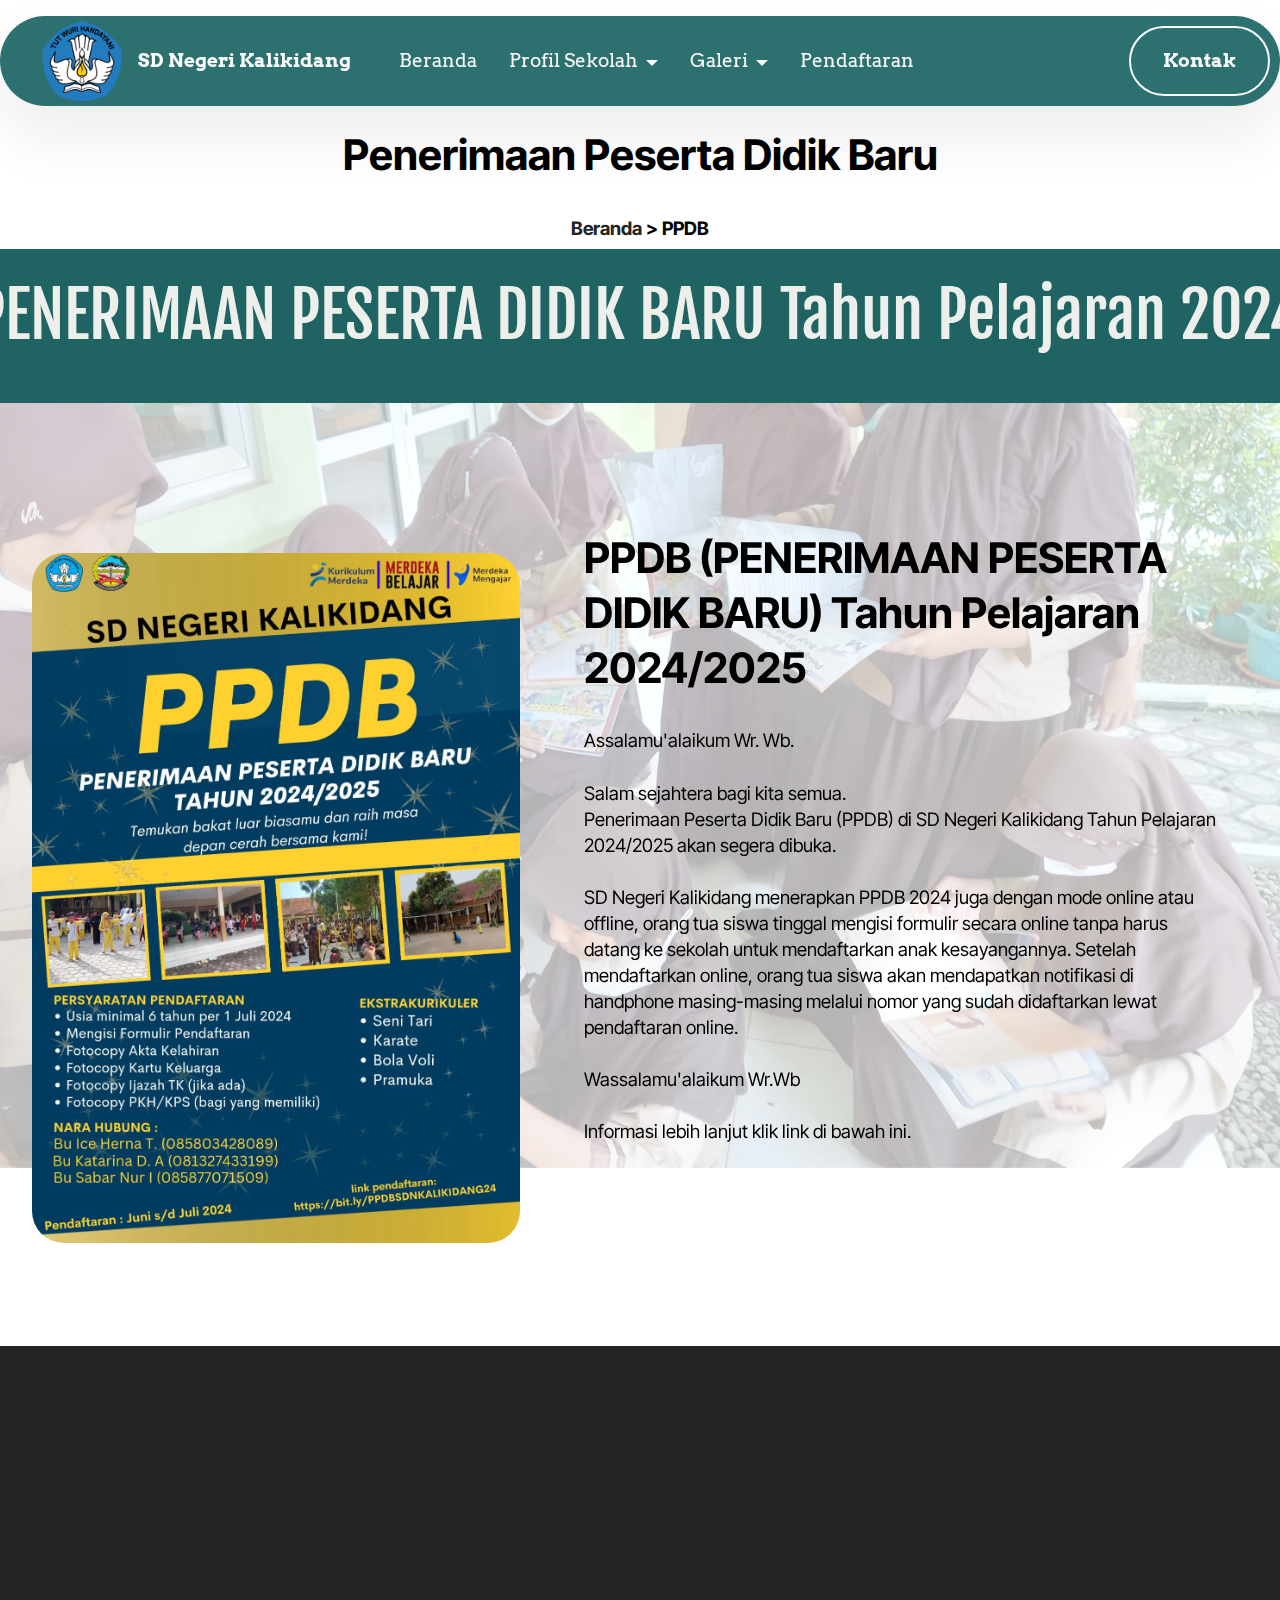
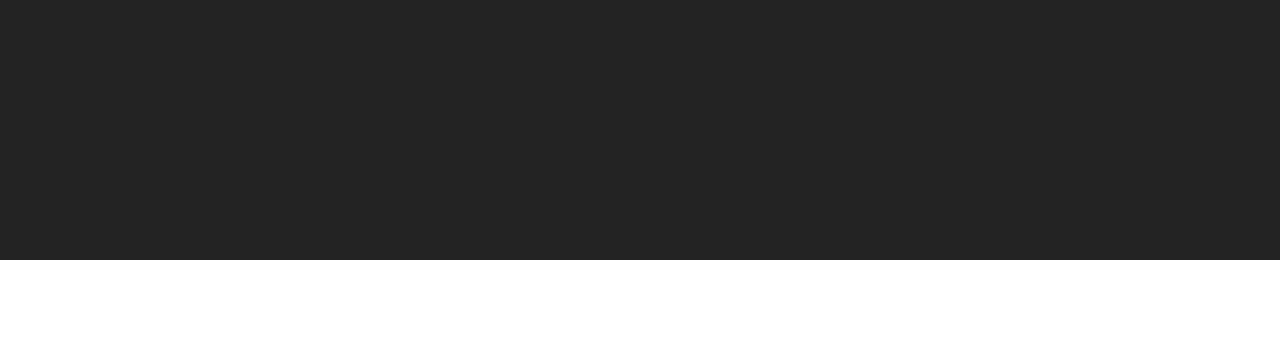
==== page10.html @ 3903fdb3 "create github pages" ====
<!DOCTYPE html>
<html  >
<head>
  <!-- Site made with Mobirise Website Builder v5.9.18, https://mobirise.com -->
  <meta charset="UTF-8">
  <meta http-equiv="X-UA-Compatible" content="IE=edge">
  <meta name="generator" content="Mobirise v5.9.18, mobirise.com">
  <meta name="viewport" content="width=device-width, initial-scale=1, minimum-scale=1">
  <link rel="shortcut icon" href="assets/images/logo-of-ministry-of-education-and-culture-of-republic-of-indonesia.svg-1.png" type="image/x-icon">
  <meta name="description" content="">
  
  
  <title>Pendaftaran</title>
  <link rel="stylesheet" href="assets/web/assets/mobirise-icons2/mobirise2.css">
  <link rel="stylesheet" href="assets/bootstrap/css/bootstrap.min.css">
  <link rel="stylesheet" href="assets/bootstrap/css/bootstrap-grid.min.css">
  <link rel="stylesheet" href="assets/bootstrap/css/bootstrap-reboot.min.css">
  <link rel="stylesheet" href="assets/parallax/jarallax.css">
  <link rel="stylesheet" href="assets/animatecss/animate.css">
  <link rel="stylesheet" href="assets/dropdown/css/style.css">
  <link rel="stylesheet" href="assets/socicon/css/styles.css">
  <link rel="stylesheet" href="assets/theme/css/style.css">
  <link rel="preload" href="https://fonts.googleapis.com/css?family=Fjalla+One:400&display=swap" as="style" onload="this.onload=null;this.rel='stylesheet'">
  <noscript><link rel="stylesheet" href="https://fonts.googleapis.com/css?family=Fjalla+One:400&display=swap"></noscript>
  <link rel="preload" href="https://fonts.googleapis.com/css?family=Inter+Tight:100,200,300,400,500,600,700,800,900,100i,200i,300i,400i,500i,600i,700i,800i,900i&display=swap" as="style" onload="this.onload=null;this.rel='stylesheet'">
  <noscript><link rel="stylesheet" href="https://fonts.googleapis.com/css?family=Inter+Tight:100,200,300,400,500,600,700,800,900,100i,200i,300i,400i,500i,600i,700i,800i,900i&display=swap"></noscript>
  <link rel="preload" href="https://fonts.googleapis.com/css?family=Noto+Sans+SC:100,200,300,400,500,600,700,800,900&display=swap" as="style" onload="this.onload=null;this.rel='stylesheet'">
  <noscript><link rel="stylesheet" href="https://fonts.googleapis.com/css?family=Noto+Sans+SC:100,200,300,400,500,600,700,800,900&display=swap"></noscript>
  <link rel="preload" href="https://fonts.googleapis.com/css?family=Arvo:400,400i,700,700i&display=swap" as="style" onload="this.onload=null;this.rel='stylesheet'">
  <noscript><link rel="stylesheet" href="https://fonts.googleapis.com/css?family=Arvo:400,400i,700,700i&display=swap"></noscript>
  <link rel="preload" as="style" href="assets/mobirise/css/mbr-additional.css?v=NImbN9"><link rel="stylesheet" href="assets/mobirise/css/mbr-additional.css?v=NImbN9" type="text/css">

  
  
  
</head>
<body>
  
  <section data-bs-version="5.1" class="menu menu1 cid-uaY3eDZ3R6" once="menu" id="menu01-1n">
	

	<nav class="navbar navbar-dropdown navbar-fixed-top navbar-expand-lg">
		<div class="container">
			<div class="navbar-brand">
				<span class="navbar-logo">
					<a href="https://dapo.kemdikbud.go.id/sekolah/6A1FBD028126DF16B5A0">
						<img src="assets/images/logo-of-ministry-of-education-and-culture-of-republic-of-indonesia.svg-1.png" alt="Mobirise Website Builder" style="height: 5rem;">
					</a>
				</span>
				<span class="navbar-caption-wrap"><a class="navbar-caption text-white text-primary display-4" href="index.html">SD Negeri Kalikidang</a></span>
			</div>
			<button class="navbar-toggler" type="button" data-toggle="collapse" data-bs-toggle="collapse" data-target="#navbarSupportedContent" data-bs-target="#navbarSupportedContent" aria-controls="navbarNavAltMarkup" aria-expanded="false" aria-label="Toggle navigation">
				<div class="hamburger">
					<span></span>
					<span></span>
					<span></span>
					<span></span>
				</div>
			</button>
			<div class="collapse navbar-collapse" id="navbarSupportedContent">
				<ul class="navbar-nav nav-dropdown" data-app-modern-menu="true"><li class="nav-item"><a class="nav-link link text-white text-primary display-4" href="index.html">Beranda</a></li><li class="nav-item dropdown"><a class="nav-link link dropdown-toggle text-white display-4" href="https://mobiri.se" aria-expanded="false" data-toggle="dropdown-submenu" data-bs-toggle="dropdown" data-bs-auto-close="outside">Profil Sekolah</a><div class="dropdown-menu" aria-labelledby="dropdown-971"><a class="show dropdown-item text-white display-4" href="page2.html">Sambutan&nbsp;</a><a class="show dropdown-item text-white display-4" href="page3.html">Sejarah</a><a class="show dropdown-item text-white display-4" href="page4.html">Visi &amp; Misi</a><a class="show dropdown-item text-white display-4" href="page5.html">Struktur&nbsp;</a><a class="text-white show dropdown-item text-primary display-4" href="page11.html">Tenaga Pendidik</a></div></li><li class="nav-item dropdown"><a class="nav-link link dropdown-toggle text-white show display-4" href="https://mobiri.se" data-toggle="dropdown-submenu" data-bs-toggle="dropdown" data-bs-auto-close="outside" aria-expanded="false">Galeri</a><div class="dropdown-menu show" aria-labelledby="dropdown-722" data-bs-popper="none"><a class="dropdown-item text-white text-primary display-4" href="page7.html">Kegiatan</a><a class="dropdown-item text-white text-primary display-4" href="page6.html">Prestasi</a><a class="dropdown-item text-white text-primary display-4" href="page9.html">Vidio&nbsp;</a></div></li><li class="nav-item"><a class="nav-link link text-white text-primary display-4" href="page10.html">Pendaftaran</a></li></ul>
				
				<div class="navbar-buttons mbr-section-btn"><a class="btn btn-white-outline display-4" href="https://wa.me/6285225894532">Kontak</a></div>
			</div>
		</div>
	</nav>
</section>

<section data-bs-version="5.1" class="article11 cid-ueywEL6BnB" data-bg-video="https://www.youtube.com/embed/e5Hc2B50Z7c?autoplay=1&amp;loop=1&amp;playlist=e5Hc2B50Z7c&amp;t=20&amp;mute=1&amp;playsinline=1&amp;controls=0&amp;showinfo=0&amp;autohide=1&amp;allowfullscreen=true&amp;mode=transparent" id="article11-1v">
    

    <div class="mbr-fallback-image disabled">
    </div>
    <div class="mbr-overlay" style="opacity: 0.2; background-color: rgb(255, 255, 255);">
    </div>
    <div class="container">
        <div class="row justify-content-center">
            <div class="title col-md-12 col-lg-10">
                <h3 class="mbr-section-title mbr-fonts-style align-center mt-0 mb-0 display-2">
                <strong>Penerimaan Peserta Didik Baru</strong></h3>
                <h4 class="mbr-section-subtitle align-center mbr-fonts-style mt-4 display-7"><a href="index.html" class="text-black"><strong>Beranda</strong></a> <strong>&gt; PPDB</strong></h4>
                
            </div>
        </div>
    </div>
</section>

<section data-bs-version="5.1" class="gallery10 cid-ueyvGPqrD6" id="gallery10-1u">
  


  <div class="container-fluid">

      <div class="loop-container">
        <div class="item display-1" data-linewords="PENERIMAAN PESERTA DIDIK BARU Tahun Pelajaran 2024/2025" data-direction="-1" data-speed="0.04">☁️ Best offers ☁️ Free delivery ☁️ Perfect design ☁️ Comfort ☁️ Support 24/7 ☁️ Vibes</div>
        <div class="item display-1" data-linewords="PENERIMAAN PESERTA DIDIK BARU Tahun Pelajaran 2024/2025" data-direction="-1" data-speed="0.04">☁️ Best offers ☁️ Free delivery ☁️ Perfect design ☁️ Comfort ☁️ Support 24/7 ☁️ Vibes</div>
      </div>
    
  </div>
</section>

<section data-bs-version="5.1" class="start article2 cid-ueaZLvMHSG mbr-parallax-background" id="article02-1q">
	

	
	<div class="mbr-overlay" style="opacity: 0.7; background-color: rgb(255, 255, 255);"></div>

	<div class="container">
		<div class="row justify-content-center">
			<div class="col-12 col-md-12 col-lg-5 image-wrapper">
				<img class="w-100" src="assets/images/ppdb-sd-asli-1131x1600.jpg" alt="Mobirise Website Builder">
			</div>
			<div class="col-12 col-md-12 col-lg">
				<div class="text-wrapper align-left">
					<h1 class="mbr-section-title mbr-fonts-style mb-4 display-2"><strong>PPDB (PENERIMAAN PESERTA DIDIK BARU) Tahun Pelajaran 2024/2025</strong><strong><br></strong></h1>
					<p class="mbr-text align-left mbr-fonts-style mb-4 display-7">Assalamu'alaikum Wr. Wb.
<br>
<br>Salam sejahtera bagi kita semua.
<br>Penerimaan Peserta Didik Baru (PPDB) di SD Negeri Kalikidang  Tahun Pelajaran 2024/2025 akan segera dibuka.
<br><br>SD Negeri Kalikidang menerapkan PPDB 2024 juga dengan mode online atau offline, orang tua siswa tinggal mengisi formulir secara online tanpa harus datang ke sekolah untuk mendaftarkan anak kesayangannya. Setelah mendaftarkan online, orang tua siswa akan mendapatkan notifikasi di handphone masing-masing melalui nomor yang sudah didaftarkan lewat pendaftaran online.
<br><br>Wassalamu'alaikum Wr.Wb<br><br>Informasi lebih lanjut klik link di bawah ini.</p>
					<div class="mbr-section-btn align-left mt-3"><a class="btn btn-primary display-7" href="https://bit.ly/PPDBSDNKALIKIDANG24">DAFTAR SEKARANG</a></div>
				</div>
			</div>
		</div>
	</div>
</section>

<section data-bs-version="5.1" class="footer6 cid-ucQ3Wemgbw" once="footers" id="footer6-1o">

    

    

    <div class="container">
        <div class="row content mbr-white">
            <div class="col-12 col-md-3 mbr-fonts-style display-7">
                <h5 class="mbr-section-subtitle mbr-fonts-style mb-2 display-7">
                    <strong>Alamat</strong></h5>
                <p class="mbr-text mbr-fonts-style display-7">G7M9+3W4, Dusun III Kalikidang, Kalikidang, Kec. Sokaraja, Kabupaten Banyumas, Jawa Tengah 53181</p> <br>
                <h5 class="mbr-section-subtitle mbr-fonts-style mb-2 mt-4 display-7"><strong><br></strong><strong>Kontak</strong><strong><br></strong></h5>
                <p class="mbr-text mbr-fonts-style mb-4 display-7">
                    <a href="mailto:sdkalikidang@yahoo.com" class="text-white">Email : sdkalikidang@yahoo.com</a> <br><a href="https://wa.me/6285225894532" class="text-white text-primary">WhatsApp : 085225894532</a><br><a href="sms:+6285803428089" class="text-white text-primary">Telepon :&nbsp;085803428089</a></p>
            </div>
            <div class="col-12 col-md-3 mbr-fonts-style display-4">
                <h5 class="mbr-section-subtitle mbr-fonts-style mb-2 display-4"><strong><b>Formulir</b> <b>PPDB</b></strong></h5>
                <ul class="list mbr-fonts-style mb-4 display-4">
                    <li class="mbr-text item-wrap"><a href="https://bit.ly/PPDBSDNKALIKIDANG24" class="text-white text-primary">https://bit.ly/PPDBSDNKALIKIDANG24</a></li><a href="https://bit.ly/PPDBSDNKALIKIDANG24" class="text-primary">
                    </a><li class="mbr-text item-wrap"><br></li>
                </ul>
                <h5 class="mbr-section-subtitle mbr-fonts-style mb-2 mt-5 display-7"><strong><br></strong><strong><br></strong><strong>Jam Kerja</strong></h5>
                <p class="mbr-text mbr-fonts-style mb-4 display-7">Senin - Kamis : Pukul 07.00 - 16.00 WIB<br>Jumat : Pukul 07.30 - 11.30 WIB
<br>Sabtu &amp; Minggu : Libur
<br>
<br></p>
            </div>
            <div class="col-12 col-md-6">
                <div class="google-map"><iframe frameborder="0" style="border:0" src="https://www.google.com/maps/embed?pb=!1m18!1m12!1m3!1d3955.9808632464783!2d109.26725147404426!3d-7.467364373610607!2m3!1f0!2f0!3f0!3m2!1i1024!2i768!4f13.1!3m3!1m2!1s0x2e655c655e08b061%3A0x5766ecb126cdbddf!2sSD%20Negeri%20Kalikidang!5e0!3m2!1sid!2sid!4v1715762531973!5m2!1sid!2sid" allowfullscreen=""></iframe></div>
            </div>
            <div class="col-md-6">
                
            </div>
        </div>
        <div class="footer-lower">
            <div class="media-container-row">
                <div class="col-sm-12">
                    <hr>
                </div>
            </div>
            <div class="col-sm-12 copyright pl-0">
                <p class="mbr-text mbr-fonts-style mbr-white display-7">
                    © Copyright 2024 - SD Negeri Kalikidang</p>
            </div>
        </div>
    </div>
</section><section class="display-7" style="padding: 0;align-items: center;justify-content: center;flex-wrap: wrap;    align-content: center;display: flex;position: relative;height: 4rem;"><a href="https://mobiri.se/3098261" style="flex: 1 1;height: 4rem;position: absolute;width: 100%;z-index: 1;"><img alt="" style="height: 4rem;" src="[data-uri]"></a><p style="margin: 0;text-align: center;" class="display-7">&#8204;</p><a style="z-index:1" href="https://mobirise.com/builder/ai-website-maker.html">AI Website Maker</a></section><script src="assets/bootstrap/js/bootstrap.bundle.min.js"></script>  <script src="assets/parallax/jarallax.js"></script>  <script src="assets/smoothscroll/smooth-scroll.js"></script>  <script src="assets/ytplayer/index.js"></script>  <script src="assets/dropdown/js/navbar-dropdown.js"></script>  <script src="assets/vimeoplayer/player.js"></script>  <script src="assets/theme/js/script.js"></script>  
  
  
 <div id="scrollToTop" class="scrollToTop mbr-arrow-up"><a style="text-align: center;"><i class="mbr-arrow-up-icon mbr-arrow-up-icon-cm cm-icon cm-icon-smallarrow-up"></i></a></div>
    <input name="animation" type="hidden">
  </body>
</html>
---- assets/web/assets/mobirise-icons2/mobirise2.css ----
@font-face {
  font-family: 'Moririse2';
  font-display: swap;
  src:  url('mobirise2.eot?f2bix4');
  src:  url('mobirise2.eot?f2bix4#iefix') format('embedded-opentype'),
    url('mobirise2.ttf?f2bix4') format('truetype'),
    url('mobirise2.woff?f2bix4') format('woff'),
    url('mobirise2.svg?f2bix4#mobirise2') format('svg');
  font-weight: normal;
  font-style: normal;
}

[class^="mobi-"], [class*=" mobi-"] {
  /* use !important to prevent issues with browser extensions that change fonts */
  font-family: 'Moririse2' !important;
  speak: none;
  font-style: normal;
  font-weight: normal;
  font-variant: normal;
  text-transform: none;
  line-height: 1;

  /* Better Font Rendering =========== */
  -webkit-font-smoothing: antialiased;
  -moz-osx-font-smoothing: grayscale;
}

.mobi-mbri-add-submenu:before {
  content: "\e900";
}
.mobi-mbri-alert:before {
  content: "\e901";
}
.mobi-mbri-align-center:before {
  content: "\e902";
}
.mobi-mbri-align-justify:before {
  content: "\e903";
}
.mobi-mbri-align-left:before {
  content: "\e904";
}
.mobi-mbri-align-right:before {
  content: "\e905";
}
.mobi-mbri-android:before {
  content: "\e906";
}
.mobi-mbri-apple:before {
  content: "\e907";
}
.mobi-mbri-arrow-down:before {
  content: "\e908";
}
.mobi-mbri-arrow-next:before {
  content: "\e909";
}
.mobi-mbri-arrow-prev:before {
  content: "\e90a";
}
.mobi-mbri-arrow-up:before {
  content: "\e90b";
}
.mobi-mbri-bold:before {
  content: "\e90c";
}
.mobi-mbri-bookmark:before {
  content: "\e90d";
}
.mobi-mbri-bootstrap:before {
  content: "\e90e";
}
.mobi-mbri-briefcase:before {
  content: "\e90f";
}
.mobi-mbri-browse:before {
  content: "\e910";
}
.mobi-mbri-bulleted-list:before {
  content: "\e911";
}
.mobi-mbri-calendar:before {
  content: "\e912";
}
.mobi-mbri-camera:before {
  content: "\e913";
}
.mobi-mbri-cart-add:before {
  content: "\e914";
}
.mobi-mbri-cart-full:before {
  content: "\e915";
}
.mobi-mbri-cash:before {
  content: "\e916";
}
.mobi-mbri-change-style:before {
  content: "\e917";
}
.mobi-mbri-chat:before {
  content: "\e918";
}
.mobi-mbri-clock:before {
  content: "\e919";
}
.mobi-mbri-close:before {
  content: "\e91a";
}
.mobi-mbri-cloud:before {
  content: "\e91b";
}
.mobi-mbri-code:before {
  content: "\e91c";
}
.mobi-mbri-contact-form:before {
  content: "\e91d";
}
.mobi-mbri-credit-card:before {
  content: "\e91e";
}
.mobi-mbri-cursor-click:before {
  content: "\e91f";
}
.mobi-mbri-cust-feedback:before {
  content: "\e920";
}
.mobi-mbri-database:before {
  content: "\e921";
}
.mobi-mbri-delivery:before {
  content: "\e922";
}
.mobi-mbri-desktop:before {
  content: "\e923";
}
.mobi-mbri-devices:before {
  content: "\e924";
}
.mobi-mbri-down:before {
  content: "\e925";
}
.mobi-mbri-download-2:before {
  content: "\e926";
}
.mobi-mbri-download:before {
  content: "\e927";
}
.mobi-mbri-drag-n-drop-2:before {
  content: "\e928";
}
.mobi-mbri-drag-n-drop:before {
  content: "\e929";
}
.mobi-mbri-edit-2:before {
  content: "\e92a";
}
.mobi-mbri-edit:before {
  content: "\e92b";
}
.mobi-mbri-error:before {
  content: "\e92c";
}
.mobi-mbri-extension:before {
  content: "\e92d";
}
.mobi-mbri-features:before {
  content: "\e92e";
}
.mobi-mbri-file:before {
  content: "\e92f";
}
.mobi-mbri-flag:before {
  content: "\e930";
}
.mobi-mbri-folder:before {
  content: "\e931";
}
.mobi-mbri-gift:before {
  content: "\e932";
}
.mobi-mbri-github:before {
  content: "\e933";
}
.mobi-mbri-globe-2:before {
  content: "\e934";
}
.mobi-mbri-globe:before {
  content: "\e935";
}
.mobi-mbri-growing-chart:before {
  content: "\e936";
}
.mobi-mbri-hearth:before {
  content: "\e937";
}
.mobi-mbri-help:before {
  content: "\e938";
}
.mobi-mbri-home:before {
  content: "\e939";
}
.mobi-mbri-hot-cup:before {
  content: "\e93a";
}
.mobi-mbri-idea:before {
  content: "\e93b";
}
.mobi-mbri-image-gallery:before {
  content: "\e93c";
}
.mobi-mbri-image-slider:before {
  content: "\e93d";
}
.mobi-mbri-info:before {
  content: "\e93e";
}
.mobi-mbri-italic:before {
  content: "\e93f";
}
.mobi-mbri-key:before {
  content: "\e940";
}
.mobi-mbri-laptop:before {
  content: "\e941";
}
.mobi-mbri-layers:before {
  content: "\e942";
}
.mobi-mbri-left-right:before {
  content: "\e943";
}
.mobi-mbri-left:before {
  content: "\e944";
}
.mobi-mbri-letter:before {
  content: "\e945";
}
.mobi-mbri-like:before {
  content: "\e946";
}
.mobi-mbri-link:before {
  content: "\e947";
}
.mobi-mbri-lock:before {
  content: "\e948";
}
.mobi-mbri-login:before {
  content: "\e949";
}
.mobi-mbri-logout:before {
  content: "\e94a";
}
.mobi-mbri-magic-stick:before {
  content: "\e94b";
}
.mobi-mbri-map-pin:before {
  content: "\e94c";
}
.mobi-mbri-menu:before {
  content: "\e94d";
}
.mobi-mbri-mobile-2:before {
  content: "\e94e";
}
.mobi-mbri-mobile-horizontal:before {
  content: "\e94f";
}
.mobi-mbri-mobile:before {
  content: "\e950";
}
.mobi-mbri-mobirise:before {
  content: "\e951";
}
.mobi-mbri-more-horizontal:before {
  content: "\e952";
}
.mobi-mbri-more-vertical:before {
  content: "\e953";
}
.mobi-mbri-music:before {
  content: "\e954";
}
.mobi-mbri-new-file:before {
  content: "\e955";
}
.mobi-mbri-numbered-list:before {
  content: "\e956";
}
.mobi-mbri-opened-folder:before {
  content: "\e957";
}
.mobi-mbri-pages:before {
  content: "\e958";
}
.mobi-mbri-paper-plane:before {
  content: "\e959";
}
.mobi-mbri-paperclip:before {
  content: "\e95a";
}
.mobi-mbri-phone:before {
  content: "\e95b";
}
.mobi-mbri-photo:before {
  content: "\e95c";
}
.mobi-mbri-photos:before {
  content: "\e95d";
}
.mobi-mbri-pin:before {
  content: "\e95e";
}
.mobi-mbri-play:before {
  content: "\e95f";
}
.mobi-mbri-plus:before {
  content: "\e960";
}
.mobi-mbri-preview:before {
  content: "\e961";
}
.mobi-mbri-print:before {
  content: "\e962";
}
.mobi-mbri-protect:before {
  content: "\e963";
}
.mobi-mbri-question:before {
  content: "\e964";
}
.mobi-mbri-quote-left:before {
  content: "\e965";
}
.mobi-mbri-quote-right:before {
  content: "\e966";
}
.mobi-mbri-redo:before {
  content: "\e967";
}
.mobi-mbri-refresh:before {
  content: "\e968";
}
.mobi-mbri-responsive-2:before {
  content: "\e969";
}
.mobi-mbri-responsive:before {
  content: "\e96a";
}
.mobi-mbri-right:before {
  content: "\e96b";
}
.mobi-mbri-rocket:before {
  content: "\e96c";
}
.mobi-mbri-sad-face:before {
  content: "\e96d";
}
.mobi-mbri-sale:before {
  content: "\e96e";
}
.mobi-mbri-save:before {
  content: "\e96f";
}
.mobi-mbri-search:before {
  content: "\e970";
}
.mobi-mbri-setting-2:before {
  content: "\e971";
}
.mobi-mbri-setting-3:before {
  content: "\e972";
}
.mobi-mbri-setting:before {
  content: "\e973";
}
.mobi-mbri-share:before {
  content: "\e974";
}
.mobi-mbri-shopping-bag:before {
  content: "\e975";
}
.mobi-mbri-shopping-basket:before {
  content: "\e976";
}
.mobi-mbri-shopping-cart:before {
  content: "\e977";
}
.mobi-mbri-sites:before {
  content: "\e978";
}
.mobi-mbri-smile-face:before {
  content: "\e979";
}
.mobi-mbri-speed:before {
  content: "\e97a";
}
.mobi-mbri-star:before {
  content: "\e97b";
}
.mobi-mbri-success:before {
  content: "\e97c";
}
.mobi-mbri-sun:before {
  content: "\e97d";
}
.mobi-mbri-sun2:before {
  content: "\e97e";
}
.mobi-mbri-tablet-vertical:before {
  content: "\e97f";
}
.mobi-mbri-tablet:before {
  content: "\e980";
}
.mobi-mbri-target:before {
  content: "\e981";
}
.mobi-mbri-timer:before {
  content: "\e982";
}
.mobi-mbri-to-ftp:before {
  content: "\e983";
}
.mobi-mbri-to-local-drive:before {
  content: "\e984";
}
.mobi-mbri-touch-swipe:before {
  content: "\e985";
}
.mobi-mbri-touch:before {
  content: "\e986";
}
.mobi-mbri-trash:before {
  content: "\e987";
}
.mobi-mbri-underline:before {
  content: "\e988";
}
.mobi-mbri-undo:before {
  content: "\e989";
}
.mobi-mbri-unlink:before {
  content: "\e98a";
}
.mobi-mbri-unlock:before {
  content: "\e98b";
}
.mobi-mbri-up-down:before {
  content: "\e98c";
}
.mobi-mbri-up:before {
  content: "\e98d";
}
.mobi-mbri-update:before {
  content: "\e98e";
}
.mobi-mbri-upload-2:before {
  content: "\e98f";
}
.mobi-mbri-upload:before {
  content: "\e990";
}
.mobi-mbri-user-2:before {
  content: "\e991";
}
.mobi-mbri-user:before {
  content: "\e992";
}
.mobi-mbri-users:before {
  content: "\e993";
}
.mobi-mbri-video-play:before {
  content: "\e994";
}
.mobi-mbri-video:before {
  content: "\e995";
}
.mobi-mbri-watch:before {
  content: "\e996";
}
.mobi-mbri-website-theme-2:before {
  content: "\e997";
}
.mobi-mbri-website-theme:before {
  content: "\e998";
}
.mobi-mbri-wifi:before {
  content: "\e999";
}
.mobi-mbri-windows:before {
  content: "\e99a";
}
.mobi-mbri-zoom-in:before {
  content: "\e99b";
}
.mobi-mbri-zoom-out:before {
  content: "\e99c";
}
---- assets/parallax/jarallax.css ----
.jarallax {
    position: relative;
    z-index: 0;
}
.jarallax > .jarallax-img {
    position: absolute;
    object-fit: cover;
    /* support for plugin https://github.com/bfred-it/object-fit-images */
    font-family: 'object-fit: cover;';
    top: 0;
    left: 0;
    width: 100%;
    height: 100%;
    z-index: -1;
}
---- assets/dropdown/css/style.css ----
.navbar-dropdown {
  left: 0;
  padding: 0;
  position: absolute;
  right: 0;
  top: 0;
  transition: all 0.45s ease;
  z-index: 1030;
  background: #282828; }
  .navbar-dropdown .navbar-logo {
    margin-right: 0.8rem;
    transition: margin 0.3s ease-in-out;
    vertical-align: middle; }
    .navbar-dropdown .navbar-logo img {
      height: 3.125rem;
      transition: all 0.3s ease-in-out; }
    .navbar-dropdown .navbar-logo.mbr-iconfont {
      font-size: 3.125rem;
      line-height: 3.125rem; }
  .navbar-dropdown .navbar-caption {
    font-weight: 700;
    white-space: normal;
    vertical-align: -4px;
    line-height: 3.125rem !important; }
    .navbar-dropdown .navbar-caption, .navbar-dropdown .navbar-caption:hover {
      color: inherit;
      text-decoration: none; }
  .navbar-dropdown .mbr-iconfont + .navbar-caption {
    vertical-align: -1px; }
  .navbar-dropdown.navbar-fixed-top {
    position: fixed; }
  .navbar-dropdown .navbar-brand span {
    vertical-align: -4px; }
  .navbar-dropdown.bg-color.transparent {
    background: none; }
  .navbar-dropdown.navbar-short .navbar-brand {
    padding: 0.625rem 0; }
    .navbar-dropdown.navbar-short .navbar-brand span {
      vertical-align: -1px; }
  .navbar-dropdown.navbar-short .navbar-caption {
    line-height: 2.375rem !important;
    vertical-align: -2px; }
  .navbar-dropdown.navbar-short .navbar-logo {
    margin-right: 0.5rem; }
    .navbar-dropdown.navbar-short .navbar-logo img {
      height: 2.375rem; }
    .navbar-dropdown.navbar-short .navbar-logo.mbr-iconfont {
      font-size: 2.375rem;
      line-height: 2.375rem; }
  .navbar-dropdown.navbar-short .mbr-table-cell {
    height: 3.625rem; }
  .navbar-dropdown .navbar-close {
    left: 0.6875rem;
    position: fixed;
    top: 0.75rem;
    z-index: 1000; }
  .navbar-dropdown .hamburger-icon {
    content: "";
    display: inline-block;
    vertical-align: middle;
    width: 16px;
    -webkit-box-shadow: 0 -6px 0 1px #282828,0 0 0 1px #282828,0 6px 0 1px #282828;
    -moz-box-shadow: 0 -6px 0 1px #282828,0 0 0 1px #282828,0 6px 0 1px #282828;
    box-shadow: 0 -6px 0 1px #282828,0 0 0 1px #282828,0 6px 0 1px #282828; }

.dropdown-menu .dropdown-toggle[data-toggle="dropdown-submenu"]::after {
  border-bottom: 0.35em solid transparent;
  border-left: 0.35em solid;
  border-right: 0;
  border-top: 0.35em solid transparent;
  margin-left: 0.3rem; }

.dropdown-menu .dropdown-item:focus {
  outline: 0; }

.nav-dropdown {
  font-size: 0.75rem;
  font-weight: 500;
  height: auto !important; }
  .nav-dropdown .nav-btn {
    padding-left: 1rem; }
  .nav-dropdown .link {
    margin: .667em 1.667em;
    font-weight: 500;
    padding: 0;
    transition: color .2s ease-in-out; }
    .nav-dropdown .link.dropdown-toggle {
      margin-right: 2.583em; }
      .nav-dropdown .link.dropdown-toggle::after {
        margin-left: .25rem;
        border-top: 0.35em solid;
        border-right: 0.35em solid transparent;
        border-left: 0.35em solid transparent;
        border-bottom: 0; }
      .nav-dropdown .link.dropdown-toggle[aria-expanded="true"] {
        margin: 0;
        padding: 0.667em 3.263em  0.667em 1.667em; }
  .nav-dropdown .link::after,
  .nav-dropdown .dropdown-item::after {
    color: inherit; }
  .nav-dropdown .btn {
    font-size: 0.75rem;
    font-weight: 700;
    letter-spacing: 0;
    margin-bottom: 0;
    padding-left: 1.25rem;
    padding-right: 1.25rem; }
  .nav-dropdown .dropdown-menu {
    border-radius: 0;
    border: 0;
    left: 0;
    margin: 0;
    padding-bottom: 1.25rem;
    padding-top: 1.25rem;
    position: relative; }
  .nav-dropdown .dropdown-submenu {
    margin-left: 0.125rem;
    top: 0; }
  .nav-dropdown .dropdown-item {
    font-weight: 500;
    line-height: 2;
    padding: 0.3846em 4.615em 0.3846em 1.5385em;
    position: relative;
    transition: color .2s ease-in-out, background-color .2s ease-in-out; }
    .nav-dropdown .dropdown-item::after {
      margin-top: -0.3077em;
      position: absolute;
      right: 1.1538em;
      top: 50%; }
    .nav-dropdown .dropdown-item:focus, .nav-dropdown .dropdown-item:hover {
      background: none; }

@media (max-width: 767px) {
  .nav-dropdown.navbar-toggleable-sm {
    bottom: 0;
    display: none;
    left: 0;
    overflow-x: hidden;
    position: fixed;
    top: 0;
    transform: translateX(-100%);
    -ms-transform: translateX(-100%);
    -webkit-transform: translateX(-100%);
    width: 18.75rem;
    z-index: 999; } }
.nav-dropdown.navbar-toggleable-xl {
  bottom: 0;
  display: none;
  left: 0;
  overflow-x: hidden;
  position: fixed;
  top: 0;
  transform: translateX(-100%);
  -ms-transform: translateX(-100%);
  -webkit-transform: translateX(-100%);
  width: 18.75rem;
  z-index: 999; }

.nav-dropdown-sm {
  display: block !important;
  overflow-x: hidden;
  overflow: auto;
  padding-top: 3.875rem; }
  .nav-dropdown-sm::after {
    content: "";
    display: block;
    height: 3rem;
    width: 100%; }
  .nav-dropdown-sm.collapse.in ~ .navbar-close {
    display: block !important; }
  .nav-dropdown-sm.collapsing, .nav-dropdown-sm.collapse.in {
    transform: translateX(0);
    -ms-transform: translateX(0);
    -webkit-transform: translateX(0);
    transition: all 0.25s ease-out;
    -webkit-transition: all 0.25s ease-out;
    background: #282828; }
  .nav-dropdown-sm.collapsing[aria-expanded="false"] {
    transform: translateX(-100%);
    -ms-transform: translateX(-100%);
    -webkit-transform: translateX(-100%); }
  .nav-dropdown-sm .nav-item {
    display: block;
    margin-left: 0 !important;
    padding-left: 0; }
  .nav-dropdown-sm .link,
  .nav-dropdown-sm .dropdown-item {
    border-top: 1px dotted rgba(255, 255, 255, 0.1);
    font-size: 0.8125rem;
    line-height: 1.6;
    margin: 0 !important;
    padding: 0.875rem 2.4rem 0.875rem 1.5625rem !important;
    position: relative;
    white-space: normal; }
    .nav-dropdown-sm .link:focus, .nav-dropdown-sm .link:hover,
    .nav-dropdown-sm .dropdown-item:focus,
    .nav-dropdown-sm .dropdown-item:hover {
      background: rgba(0, 0, 0, 0.2) !important;
      color: #c0a375; }
  .nav-dropdown-sm .nav-btn {
    position: relative;
    padding: 1.5625rem 1.5625rem 0 1.5625rem; }
    .nav-dropdown-sm .nav-btn::before {
      border-top: 1px dotted rgba(255, 255, 255, 0.1);
      content: "";
      left: 0;
      position: absolute;
      top: 0;
      width: 100%; }
    .nav-dropdown-sm .nav-btn + .nav-btn {
      padding-top: 0.625rem; }
      .nav-dropdown-sm .nav-btn + .nav-btn::before {
        display: none; }
  .nav-dropdown-sm .btn {
    padding: 0.625rem 0; }
  .nav-dropdown-sm .dropdown-toggle[data-toggle="dropdown-submenu"]::after {
    margin-left: .25rem;
    border-top: 0.35em solid;
    border-right: 0.35em solid transparent;
    border-left: 0.35em solid transparent;
    border-bottom: 0; }
  .nav-dropdown-sm .dropdown-toggle[data-toggle="dropdown-submenu"][aria-expanded="true"]::after {
    border-top: 0;
    border-right: 0.35em solid transparent;
    border-left: 0.35em solid transparent;
    border-bottom: 0.35em solid; }
  .nav-dropdown-sm .dropdown-menu {
    margin: 0;
    padding: 0;
    position: relative;
    top: 0;
    left: 0;
    width: 100%;
    border: 0;
    float: none;
    border-radius: 0;
    background: none; }
  .nav-dropdown-sm .dropdown-submenu {
    left: 100%;
    margin-left: 0.125rem;
    margin-top: -1.25rem;
    top: 0; }

.navbar-toggleable-sm .nav-dropdown .dropdown-menu {
  position: absolute; }

.navbar-toggleable-sm .nav-dropdown .dropdown-submenu {
  left: 100%;
  margin-left: 0.125rem;
  margin-top: -1.25rem;
  top: 0; }

.navbar-toggleable-sm.opened .nav-dropdown .dropdown-menu {
  position: relative; }

.navbar-toggleable-sm.opened .nav-dropdown .dropdown-submenu {
  left: 0;
  margin-left: 00rem;
  margin-top: 0rem;
  top: 0; }

.is-builder .nav-dropdown.collapsing {
  transition: none !important; }
---- assets/socicon/css/styles.css ----
@charset "UTF-8";

@font-face {
  font-family: 'Socicon';
  src:  url('../fonts/socicon.eot');
  src:  url('../fonts/socicon.eot?#iefix') format('embedded-opentype'),
    url('../fonts/socicon.woff2') format('woff2'),
    url('../fonts/socicon.ttf') format('truetype'),
    url('../fonts/socicon.woff') format('woff'),
    url('../fonts/socicon.svg#socicon') format('svg');
  font-weight: normal;
  font-style: normal;
  font-display: swap;
}

[data-icon]:before {
  font-family: "socicon" !important;
  content: attr(data-icon);
  font-style: normal !important;
  font-weight: normal !important;
  font-variant: normal !important;
  text-transform: none !important;
  speak: none;
  line-height: 1;
  -webkit-font-smoothing: antialiased;
  -moz-osx-font-smoothing: grayscale;
}

[class^="socicon-"], [class*=" socicon-"] {
  /* use !important to prevent issues with browser extensions that change fonts */
  font-family: 'Socicon' !important;
  speak: none;
  font-style: normal;
  font-weight: normal;
  font-variant: normal;
  text-transform: none;
  line-height: 1;

  /* Better Font Rendering =========== */
  -webkit-font-smoothing: antialiased;
  -moz-osx-font-smoothing: grayscale;
}

.socicon-500px:before {
  content: "\e000";
}
.socicon-8tracks:before {
  content: "\e001";
}
.socicon-airbnb:before {
  content: "\e002";
}
.socicon-alliance:before {
  content: "\e003";
}
.socicon-amazon:before {
  content: "\e004";
}
.socicon-amplement:before {
  content: "\e005";
}
.socicon-android:before {
  content: "\e006";
}
.socicon-angellist:before {
  content: "\e007";
}
.socicon-apple:before {
  content: "\e008";
}
.socicon-appnet:before {
  content: "\e009";
}
.socicon-baidu:before {
  content: "\e00a";
}
.socicon-bandcamp:before {
  content: "\e00b";
}
.socicon-battlenet:before {
  content: "\e00c";
}
.socicon-mixer:before {
  content: "\e00d";
}
.socicon-bebee:before {
  content: "\e00e";
}
.socicon-bebo:before {
  content: "\e00f";
}
.socicon-behance:before {
  content: "\e010";
}
.socicon-blizzard:before {
  content: "\e011";
}
.socicon-blogger:before {
  content: "\e012";
}
.socicon-buffer:before {
  content: "\e013";
}
.socicon-chrome:before {
  content: "\e014";
}
.socicon-coderwall:before {
  content: "\e015";
}
.socicon-curse:before {
  content: "\e016";
}
.socicon-dailymotion:before {
  content: "\e017";
}
.socicon-deezer:before {
  content: "\e018";
}
.socicon-delicious:before {
  content: "\e019";
}
.socicon-deviantart:before {
  content: "\e01a";
}
.socicon-diablo:before {
  content: "\e01b";
}
.socicon-digg:before {
  content: "\e01c";
}
.socicon-discord:before {
  content: "\e01d";
}
.socicon-disqus:before {
  content: "\e01e";
}
.socicon-douban:before {
  content: "\e01f";
}
.socicon-draugiem:before {
  content: "\e020";
}
.socicon-dribbble:before {
  content: "\e021";
}
.socicon-drupal:before {
  content: "\e022";
}
.socicon-ebay:before {
  content: "\e023";
}
.socicon-ello:before {
  content: "\e024";
}
.socicon-endomodo:before {
  content: "\e025";
}
.socicon-envato:before {
  content: "\e026";
}
.socicon-etsy:before {
  content: "\e027";
}
.socicon-facebook:before {
  content: "\e028";
}
.socicon-feedburner:before {
  content: "\e029";
}
.socicon-filmweb:before {
  content: "\e02a";
}
.socicon-firefox:before {
  content: "\e02b";
}
.socicon-flattr:before {
  content: "\e02c";
}
.socicon-flickr:before {
  content: "\e02d";
}
.socicon-formulr:before {
  content: "\e02e";
}
.socicon-forrst:before {
  content: "\e02f";
}
.socicon-foursquare:before {
  content: "\e030";
}
.socicon-friendfeed:before {
  content: "\e031";
}
.socicon-github:before {
  content: "\e032";
}
.socicon-goodreads:before {
  content: "\e033";
}
.socicon-google:before {
  content: "\e034";
}
.socicon-googlescholar:before {
  content: "\e035";
}
.socicon-googlegroups:before {
  content: "\e036";
}
.socicon-googlephotos:before {
  content: "\e037";
}
.socicon-googleplus:before {
  content: "\e038";
}
.socicon-grooveshark:before {
  content: "\e039";
}
.socicon-hackerrank:before {
  content: "\e03a";
}
.socicon-hearthstone:before {
  content: "\e03b";
}
.socicon-hellocoton:before {
  content: "\e03c";
}
.socicon-heroes:before {
  content: "\e03d";
}
.socicon-smashcast:before {
  content: "\e03e";
}
.socicon-horde:before {
  content: "\e03f";
}
.socicon-houzz:before {
  content: "\e040";
}
.socicon-icq:before {
  content: "\e041";
}
.socicon-identica:before {
  content: "\e042";
}
.socicon-imdb:before {
  content: "\e043";
}
.socicon-instagram:before {
  content: "\e044";
}
.socicon-issuu:before {
  content: "\e045";
}
.socicon-istock:before {
  content: "\e046";
}
.socicon-itunes:before {
  content: "\e047";
}
.socicon-keybase:before {
  content: "\e048";
}
.socicon-lanyrd:before {
  content: "\e049";
}
.socicon-lastfm:before {
  content: "\e04a";
}
.socicon-line:before {
  content: "\e04b";
}
.socicon-linkedin:before {
  content: "\e04c";
}
.socicon-livejournal:before {
  content: "\e04d";
}
.socicon-lyft:before {
  content: "\e04e";
}
.socicon-macos:before {
  content: "\e04f";
}
.socicon-mail:before {
  content: "\e050";
}
.socicon-medium:before {
  content: "\e051";
}
.socicon-meetup:before {
  content: "\e052";
}
.socicon-mixcloud:before {
  content: "\e053";
}
.socicon-modelmayhem:before {
  content: "\e054";
}
.socicon-mumble:before {
  content: "\e055";
}
.socicon-myspace:before {
  content: "\e056";
}
.socicon-newsvine:before {
  content: "\e057";
}
.socicon-nintendo:before {
  content: "\e058";
}
.socicon-npm:before {
  content: "\e059";
}
.socicon-odnoklassniki:before {
  content: "\e05a";
}
.socicon-openid:before {
  content: "\e05b";
}
.socicon-opera:before {
  content: "\e05c";
}
.socicon-outlook:before {
  content: "\e05d";
}
.socicon-overwatch:before {
  content: "\e05e";
}
.socicon-patreon:before {
  content: "\e05f";
}
.socicon-paypal:before {
  content: "\e060";
}
.socicon-periscope:before {
  content: "\e061";
}
.socicon-persona:before {
  content: "\e062";
}
.socicon-pinterest:before {
  content: "\e063";
}
.socicon-play:before {
  content: "\e064";
}
.socicon-player:before {
  content: "\e065";
}
.socicon-playstation:before {
  content: "\e066";
}
.socicon-pocket:before {
  content: "\e067";
}
.socicon-qq:before {
  content: "\e068";
}
.socicon-quora:before {
  content: "\e069";
}
.socicon-raidcall:before {
  content: "\e06a";
}
.socicon-ravelry:before {
  content: "\e06b";
}
.socicon-reddit:before {
  content: "\e06c";
}
.socicon-renren:before {
  content: "\e06d";
}
.socicon-researchgate:before {
  content: "\e06e";
}
.socicon-residentadvisor:before {
  content: "\e06f";
}
.socicon-reverbnation:before {
  content: "\e070";
}
.socicon-rss:before {
  content: "\e071";
}
.socicon-sharethis:before {
  content: "\e072";
}
.socicon-skype:before {
  content: "\e073";
}
.socicon-slideshare:before {
  content: "\e074";
}
.socicon-smugmug:before {
  content: "\e075";
}
.socicon-snapchat:before {
  content: "\e076";
}
.socicon-songkick:before {
  content: "\e077";
}
.socicon-soundcloud:before {
  content: "\e078";
}
.socicon-spotify:before {
  content: "\e079";
}
.socicon-stackexchange:before {
  content: "\e07a";
}
.socicon-stackoverflow:before {
  content: "\e07b";
}
.socicon-starcraft:before {
  content: "\e07c";
}
.socicon-stayfriends:before {
  content: "\e07d";
}
.socicon-steam:before {
  content: "\e07e";
}
.socicon-storehouse:before {
  content: "\e07f";
}
.socicon-strava:before {
  content: "\e080";
}
.socicon-streamjar:before {
  content: "\e081";
}
.socicon-stumbleupon:before {
  content: "\e082";
}
.socicon-swarm:before {
  content: "\e083";
}
.socicon-teamspeak:before {
  content: "\e084";
}
.socicon-teamviewer:before {
  content: "\e085";
}
.socicon-technorati:before {
  content: "\e086";
}
.socicon-telegram:before {
  content: "\e087";
}
.socicon-tripadvisor:before {
  content: "\e088";
}
.socicon-tripit:before {
  content: "\e089";
}
.socicon-triplej:before {
  content: "\e08a";
}
.socicon-tumblr:before {
  content: "\e08b";
}
.socicon-twitch:before {
  content: "\e08c";
}
.socicon-twitter:before {
  content: "\e08d";
}
.socicon-uber:before {
  content: "\e08e";
}
.socicon-ventrilo:before {
  content: "\e08f";
}
.socicon-viadeo:before {
  content: "\e090";
}
.socicon-viber:before {
  content: "\e091";
}
.socicon-viewbug:before {
  content: "\e092";
}
.socicon-vimeo:before {
  content: "\e093";
}
.socicon-vine:before {
  content: "\e094";
}
.socicon-vkontakte:before {
  content: "\e095";
}
.socicon-warcraft:before {
  content: "\e096";
}
.socicon-wechat:before {
  content: "\e097";
}
.socicon-weibo:before {
  content: "\e098";
}
.socicon-whatsapp:before {
  content: "\e099";
}
.socicon-wikipedia:before {
  content: "\e09a";
}
.socicon-windows:before {
  content: "\e09b";
}
.socicon-wordpress:before {
  content: "\e09c";
}
.socicon-wykop:before {
  content: "\e09d";
}
.socicon-xbox:before {
  content: "\e09e";
}
.socicon-xing:before {
  content: "\e09f";
}
.socicon-yahoo:before {
  content: "\e0a0";
}
.socicon-yammer:before {
  content: "\e0a1";
}
.socicon-yandex:before {
  content: "\e0a2";
}
.socicon-yelp:before {
  content: "\e0a3";
}
.socicon-younow:before {
  content: "\e0a4";
}
.socicon-youtube:before {
  content: "\e0a5";
}
.socicon-zapier:before {
  content: "\e0a6";
}
.socicon-zerply:before {
  content: "\e0a7";
}
.socicon-zomato:before {
  content: "\e0a8";
}
.socicon-zynga:before {
  content: "\e0a9";
}
.socicon-spreadshirt:before {
  content: "\e901";
}
.socicon-gamejolt:before {
  content: "\e902";
}
.socicon-trello:before {
  content: "\e903";
}
.socicon-tunein:before {
  content: "\e904";
}
.socicon-bloglovin:before {
  content: "\e905";
}
.socicon-gamewisp:before {
  content: "\e906";
}
.socicon-messenger:before {
  content: "\e907";
}
.socicon-pandora:before {
  content: "\e908";
}
.socicon-augment:before {
  content: "\e909";
}
.socicon-bitbucket:before {
  content: "\e90a";
}
.socicon-fyuse:before {
  content: "\e90b";
}
.socicon-yt-gaming:before {
  content: "\e90c";
}
.socicon-sketchfab:before {
  content: "\e90d";
}
.socicon-mobcrush:before {
  content: "\e90e";
}
.socicon-microsoft:before {
  content: "\e90f";
}
.socicon-realtor:before {
  content: "\e910";
}
.socicon-tidal:before {
  content: "\e911";
}
.socicon-qobuz:before {
  content: "\e912";
}
.socicon-natgeo:before {
  content: "\e913";
}
.socicon-mastodon:before {
  content: "\e914";
}
.socicon-unsplash:before {
  content: "\e915";
}
.socicon-homeadvisor:before {
  content: "\e916";
}
.socicon-angieslist:before {
  content: "\e917";
}
.socicon-codepen:before {
  content: "\e918";
}
.socicon-slack:before {
  content: "\e919";
}
.socicon-openaigym:before {
  content: "\e91a";
}
.socicon-logmein:before {
  content: "\e91b";
}
.socicon-fiverr:before {
  content: "\e91c";
}
.socicon-gotomeeting:before {
  content: "\e91d";
}
.socicon-aliexpress:before {
  content: "\e91e";
}
.socicon-guru:before {
  content: "\e91f";
}
.socicon-appstore:before {
  content: "\e920";
}
.socicon-homes:before {
  content: "\e921";
}
.socicon-zoom:before {
  content: "\e922";
}
.socicon-alibaba:before {
  content: "\e923";
}
.socicon-craigslist:before {
  content: "\e924";
}
.socicon-wix:before {
  content: "\e925";
}
.socicon-redfin:before {
  content: "\e926";
}
.socicon-googlecalendar:before {
  content: "\e927";
}
.socicon-shopify:before {
  content: "\e928";
}
.socicon-freelancer:before {
  content: "\e929";
}
.socicon-seedrs:before {
  content: "\e92a";
}
.socicon-bing:before {
  content: "\e92b";
}
.socicon-doodle:before {
  content: "\e92c";
}
.socicon-bonanza:before {
  content: "\e92d";
}
.socicon-squarespace:before {
  content: "\e92e";
}
.socicon-toptal:before {
  content: "\e92f";
}
.socicon-gust:before {
  content: "\e930";
}
.socicon-ask:before {
  content: "\e931";
}
.socicon-trulia:before {
  content: "\e932";
}
.socicon-loomly:before {
  content: "\e933";
}
.socicon-ghost:before {
  content: "\e934";
}
.socicon-upwork:before {
  content: "\e935";
}
.socicon-fundable:before {
  content: "\e936";
}
.socicon-booking:before {
  content: "\e937";
}
.socicon-googlemaps:before {
  content: "\e938";
}
.socicon-zillow:before {
  content: "\e939";
}
.socicon-niconico:before {
  content: "\e93a";
}
.socicon-toneden:before {
  content: "\e93b";
}
.socicon-crunchbase:before {
  content: "\e93c";
}
.socicon-homefy:before {
  content: "\e93d";
}
.socicon-calendly:before {
  content: "\e93e";
}
.socicon-livemaster:before {
  content: "\e93f";
}
.socicon-udemy:before {
  content: "\e940";
}
.socicon-codered:before {
  content: "\e941";
}
.socicon-origin:before {
  content: "\e942";
}
.socicon-nextdoor:before {
  content: "\e943";
}
.socicon-portfolio:before {
  content: "\e944";
}
.socicon-instructables:before {
  content: "\e945";
}
.socicon-gitlab:before {
  content: "\e946";
}
.socicon-hackernews:before {
  content: "\e947";
}
.socicon-smashwords:before {
  content: "\e948";
}
.socicon-kobo:before {
  content: "\e949";
}
.socicon-bookbub:before {
  content: "\e94a";
}
.socicon-mailru:before {
  content: "\e94b";
}
.socicon-moddb:before {
  content: "\e94c";
}
.socicon-indiedb:before {
  content: "\e94d";
}
.socicon-traxsource:before {
  content: "\e94e";
}
.socicon-gamefor:before {
  content: "\e94f";
}
.socicon-pixiv:before {
  content: "\e950";
}
.socicon-myanimelist:before {
  content: "\e951";
}
.socicon-blackberry:before {
  content: "\e952";
}
.socicon-wickr:before {
  content: "\e953";
}
.socicon-spip:before {
  content: "\e954";
}
.socicon-napster:before {
  content: "\e955";
}
.socicon-beatport:before {
  content: "\e956";
}
.socicon-hackerone:before {
  content: "\e957";
}
.socicon-internet:before {
  content: "\e958";
}
.socicon-ubuntu:before {
  content: "\e959";
}
.socicon-artstation:before {
  content: "\e95a";
}
.socicon-invision:before {
  content: "\e95b";
}
.socicon-torial:before {
  content: "\e95c";
}
.socicon-collectorz:before {
  content: "\e95d";
}
.socicon-seenthis:before {
  content: "\e95e";
}
.socicon-googleplaymusic:before {
  content: "\e95f";
}
.socicon-debian:before {
  content: "\e960";
}
.socicon-filmfreeway:before {
  content: "\e961";
}
.socicon-gnome:before {
  content: "\e962";
}
.socicon-itchio:before {
  content: "\e963";
}
.socicon-jamendo:before {
  content: "\e964";
}
.socicon-mix:before {
  content: "\e965";
}
.socicon-sharepoint:before {
  content: "\e966";
}
.socicon-tinder:before {
  content: "\e967";
}
.socicon-windguru:before {
  content: "\e968";
}
.socicon-cdbaby:before {
  content: "\e969";
}
.socicon-elementaryos:before {
  content: "\e96a";
}
.socicon-stage32:before {
  content: "\e96b";
}
.socicon-tiktok:before {
  content: "\e96c";
}
.socicon-gitter:before {
  content: "\e96d";
}
.socicon-letterboxd:before {
  content: "\e96e";
}
.socicon-threema:before {
  content: "\e96f";
}
.socicon-splice:before {
  content: "\e970";
}
.socicon-metapop:before {
  content: "\e971";
}
.socicon-naver:before {
  content: "\e972";
}
.socicon-remote:before {
  content: "\e973";
}
.socicon-flipboard:before {
  content: "\e974";
}
.socicon-googlehangouts:before {
  content: "\e975";
}
.socicon-dlive:before {
  content: "\e976";
}
.socicon-vsco:before {
  content: "\e977";
}
.socicon-stitcher:before {
  content: "\e978";
}
.socicon-avvo:before {
  content: "\e979";
}
.socicon-redbubble:before {
  content: "\e97a";
}
.socicon-society6:before {
  content: "\e97b";
}
.socicon-zazzle:before {
  content: "\e97c";
}
.socicon-eitaa:before {
  content: "\e97d";
}
.socicon-soroush:before {
  content: "\e97e";
}
.socicon-bale:before {
  content: "\e97f";
}
---- assets/theme/css/style.css ----
@charset "UTF-8";
section {
  background-color: #ffffff;
}

body {
  font-style: normal;
  line-height: 1.5;
  font-weight: 400;
  color: #232323;
  position: relative;
}

button {
  background-color: transparent;
  border-color: transparent;
}

.embla__button,
.carousel-control {
  background-color: #edefea !important;
  opacity: 0.8 !important;
  color: #464845 !important;
  border-color: #edefea !important;
}

.carousel .close,
.modalWindow .close {
  background-color: #edefea !important;
  color: #464845 !important;
  border-color: #edefea !important;
  opacity: 0.8 !important;
}

.carousel .close:hover,
.modalWindow .close:hover {
  opacity: 1 !important;
}

.carousel-indicators li {
  background-color: #edefea !important;
  border: 2px solid #464845 !important;
}

.carousel-indicators li:hover,
.carousel-indicators li:active {
  opacity: 0.8 !important;
}

.embla__button:hover,
.carousel-control:hover {
  background-color: #edefea !important;
  opacity: 1 !important;
}

.modalWindow-video-container {
  height: 80%;
}

section,
.container,
.container-fluid {
  position: relative;
  word-wrap: break-word;
}

a.mbr-iconfont:hover {
  text-decoration: none;
}

.article .lead p,
.article .lead ul,
.article .lead ol,
.article .lead pre,
.article .lead blockquote {
  margin-bottom: 0;
}

a {
  font-style: normal;
  font-weight: 400;
  cursor: pointer;
}
a, a:hover {
  text-decoration: none;
}

.mbr-section-title {
  font-style: normal;
  line-height: 1.3;
}

.mbr-section-subtitle {
  line-height: 1.3;
}

.mbr-text {
  font-style: normal;
  line-height: 1.7;
}

h1,
h2,
h3,
h4,
h5,
h6,
.display-1,
.display-2,
.display-4,
.display-5,
.display-7,
span,
p,
a {
  line-height: 1;
  word-break: break-word;
  word-wrap: break-word;
  font-weight: 400;
}

b,
strong {
  font-weight: bold;
}

input:-webkit-autofill, input:-webkit-autofill:hover, input:-webkit-autofill:focus, input:-webkit-autofill:active {
  transition-delay: 9999s;
  -webkit-transition-property: background-color, color;
  transition-property: background-color, color;
}

textarea[type=hidden] {
  display: none;
}

section {
  background-position: 50% 50%;
  background-repeat: no-repeat;
  background-size: cover;
}
section .mbr-background-video,
section .mbr-background-video-preview {
  position: absolute;
  bottom: 0;
  left: 0;
  right: 0;
  top: 0;
}

.hidden {
  visibility: hidden;
}

.mbr-z-index20 {
  z-index: 20;
}

/*! Base colors */
.mbr-white {
  color: #ffffff;
}

.mbr-black {
  color: #111111;
}

.mbr-bg-white {
  background-color: #ffffff;
}

.mbr-bg-black {
  background-color: #000000;
}

/*! Text-aligns */
.align-left {
  text-align: left;
}

.align-center {
  text-align: center;
}

.align-right {
  text-align: right;
}

/*! Font-weight  */
.mbr-light {
  font-weight: 300;
}

.mbr-regular {
  font-weight: 400;
}

.mbr-semibold {
  font-weight: 500;
}

.mbr-bold {
  font-weight: 700;
}

/*! Media  */
.media-content {
  flex-basis: 100%;
}

.media-container-row {
  display: flex;
  flex-direction: row;
  flex-wrap: wrap;
  justify-content: center;
  align-content: center;
  align-items: start;
}
.media-container-row .media-size-item {
  width: 400px;
}

.media-container-column {
  display: flex;
  flex-direction: column;
  flex-wrap: wrap;
  justify-content: center;
  align-content: center;
  align-items: stretch;
}
.media-container-column > * {
  width: 100%;
}

@media (min-width: 992px) {
  .media-container-row {
    flex-wrap: nowrap;
  }
}
figure {
  margin-bottom: 0;
  overflow: hidden;
}

figure[mbr-media-size] {
  transition: width 0.1s;
}

img,
iframe {
  display: block;
  width: 100%;
}

.card {
  background-color: transparent;
  border: none;
}

.card-box {
  width: 100%;
}

.card-img {
  text-align: center;
  flex-shrink: 0;
  -webkit-flex-shrink: 0;
}

.media {
  max-width: 100%;
  margin: 0 auto;
}

.mbr-figure {
  align-self: center;
}

.media-container > div {
  max-width: 100%;
}

.mbr-figure img,
.card-img img {
  width: 100%;
}

@media (max-width: 991px) {
  .media-size-item {
    width: auto !important;
  }
  .media {
    width: auto;
  }
  .mbr-figure {
    width: 100% !important;
  }
}
/*! Buttons */
.mbr-section-btn {
  margin-left: -0.6rem;
  margin-right: -0.6rem;
  font-size: 0;
}

.btn {
  font-weight: 600;
  border-width: 1px;
  font-style: normal;
  margin: 0.6rem 0.6rem;
  white-space: normal;
  transition: all 0.2s ease-in-out;
  display: inline-flex;
  align-items: center;
  justify-content: center;
  word-break: break-word;
}

.btn-sm {
  font-weight: 600;
  letter-spacing: 0px;
  transition: all 0.3s ease-in-out;
}

.btn-md {
  font-weight: 600;
  letter-spacing: 0px;
  transition: all 0.3s ease-in-out;
}

.btn-lg {
  font-weight: 600;
  letter-spacing: 0px;
  transition: all 0.3s ease-in-out;
}

.btn-form {
  margin: 0;
}
.btn-form:hover {
  cursor: pointer;
}

nav .mbr-section-btn {
  margin-left: 0rem;
  margin-right: 0rem;
}

/*! Btn icon margin */
.btn .mbr-iconfont,
.btn.btn-sm .mbr-iconfont {
  order: 1;
  cursor: pointer;
  margin-left: 0.5rem;
  vertical-align: sub;
}

.btn.btn-md .mbr-iconfont,
.btn.btn-md .mbr-iconfont {
  margin-left: 0.8rem;
}

.mbr-regular {
  font-weight: 400;
}

.mbr-semibold {
  font-weight: 500;
}

.mbr-bold {
  font-weight: 700;
}

[type=submit] {
  -webkit-appearance: none;
}

/*! Full-screen */
.mbr-fullscreen .mbr-overlay {
  min-height: 100vh;
}

.mbr-fullscreen {
  display: flex;
  display: -moz-flex;
  display: -ms-flex;
  display: -o-flex;
  align-items: center;
  min-height: 100vh;
  padding-top: 3rem;
  padding-bottom: 3rem;
}

/*! Map */
.map {
  height: 25rem;
  position: relative;
}
.map iframe {
  width: 100%;
  height: 100%;
}

/*! Scroll to top arrow */
.mbr-arrow-up {
  bottom: 25px;
  right: 90px;
  position: fixed;
  text-align: right;
  z-index: 5000;
  color: #ffffff;
  font-size: 22px;
}

.mbr-arrow-up a {
  background: rgba(0, 0, 0, 0.2);
  border-radius: 50%;
  color: #fff;
  display: inline-block;
  height: 60px;
  width: 60px;
  border: 2px solid #fff;
  outline-style: none !important;
  position: relative;
  text-decoration: none;
  transition: all 0.3s ease-in-out;
  cursor: pointer;
  text-align: center;
}
.mbr-arrow-up a:hover {
  background-color: rgba(0, 0, 0, 0.4);
}
.mbr-arrow-up a i {
  line-height: 60px;
}

.mbr-arrow-up-icon {
  display: block;
  color: #fff;
}

.mbr-arrow-up-icon::before {
  content: "›";
  display: inline-block;
  font-family: serif;
  font-size: 22px;
  line-height: 1;
  font-style: normal;
  position: relative;
  top: 6px;
  left: -4px;
  transform: rotate(-90deg);
}

/*! Arrow Down */
.mbr-arrow {
  position: absolute;
  bottom: 45px;
  left: 50%;
  width: 60px;
  height: 60px;
  cursor: pointer;
  background-color: rgba(80, 80, 80, 0.5);
  border-radius: 50%;
  transform: translateX(-50%);
}
@media (max-width: 767px) {
  .mbr-arrow {
    display: none;
  }
}
.mbr-arrow > a {
  display: inline-block;
  text-decoration: none;
  outline-style: none;
  animation: arrowdown 1.7s ease-in-out infinite;
  color: #ffffff;
}
.mbr-arrow > a > i {
  position: absolute;
  top: -2px;
  left: 15px;
  font-size: 2rem;
}

#scrollToTop a i::before {
  content: "";
  position: absolute;
  display: block;
  border-bottom: 2.5px solid #fff;
  border-left: 2.5px solid #fff;
  width: 27.8%;
  height: 27.8%;
  left: 50%;
  top: 51%;
  transform: translateY(-30%) translateX(-50%) rotate(135deg);
}

@keyframes arrowdown {
  0% {
    transform: translateY(0px);
  }
  50% {
    transform: translateY(-5px);
  }
  100% {
    transform: translateY(0px);
  }
}
@media (max-width: 500px) {
  .mbr-arrow-up {
    left: 0;
    right: 0;
    text-align: center;
  }
}
/*Gradients animation*/
@keyframes gradient-animation {
  from {
    background-position: 0% 100%;
    animation-timing-function: ease-in-out;
  }
  to {
    background-position: 100% 0%;
    animation-timing-function: ease-in-out;
  }
}
.bg-gradient {
  background-size: 200% 200%;
  animation: gradient-animation 5s infinite alternate;
  -webkit-animation: gradient-animation 5s infinite alternate;
}

.menu .navbar-brand {
  display: -webkit-flex;
}
.menu .navbar-brand span {
  display: flex;
  display: -webkit-flex;
}
.menu .navbar-brand .navbar-caption-wrap {
  display: -webkit-flex;
}
.menu .navbar-brand .navbar-logo img {
  display: -webkit-flex;
  width: auto;
}
@media (min-width: 768px) and (max-width: 991px) {
  .menu .navbar-toggleable-sm .navbar-nav {
    display: -ms-flexbox;
  }
}
@media (max-width: 991px) {
  .menu .navbar-collapse {
    max-height: 93.5vh;
  }
  .menu .navbar-collapse.show {
    overflow: auto;
  }
}
@media (min-width: 992px) {
  .menu .navbar-nav.nav-dropdown {
    display: -webkit-flex;
  }
  .menu .navbar-toggleable-sm .navbar-collapse {
    display: -webkit-flex !important;
  }
  .menu .collapsed .navbar-collapse {
    max-height: 93.5vh;
  }
  .menu .collapsed .navbar-collapse.show {
    overflow: auto;
  }
}
@media (max-width: 767px) {
  .menu .navbar-collapse {
    max-height: 80vh;
  }
}

.nav-link .mbr-iconfont {
  margin-right: 0.5rem;
}

.navbar {
  display: -webkit-flex;
  -webkit-flex-wrap: wrap;
  -webkit-align-items: center;
  -webkit-justify-content: space-between;
}

.navbar-collapse {
  -webkit-flex-basis: 100%;
  -webkit-flex-grow: 1;
  -webkit-align-items: center;
}

.nav-dropdown .link {
  padding: 0.667em 1.667em !important;
  margin: 0 !important;
}

.nav {
  display: -webkit-flex;
  -webkit-flex-wrap: wrap;
}

.row {
  display: -webkit-flex;
  -webkit-flex-wrap: wrap;
}

.justify-content-center {
  -webkit-justify-content: center;
}

.form-inline {
  display: -webkit-flex;
}

.card-wrapper {
  -webkit-flex: 1;
}

.carousel-control {
  z-index: 10;
  display: -webkit-flex;
}

.carousel-controls {
  display: -webkit-flex;
}

.media {
  display: -webkit-flex;
}

.form-group:focus {
  outline: none;
}

.jq-selectbox__select {
  padding: 7px 0;
  position: relative;
}

.jq-selectbox__dropdown {
  overflow: hidden;
  border-radius: 10px;
  position: absolute;
  top: 100%;
  left: 0 !important;
  width: 100% !important;
}

.jq-selectbox__trigger-arrow {
  right: 0;
  transform: translateY(-50%);
}

.jq-selectbox li {
  padding: 1.07em 0.5em;
}

input[type=range] {
  padding-left: 0 !important;
  padding-right: 0 !important;
}

.modal-dialog,
.modal-content {
  height: 100%;
}

.modal-dialog .carousel-inner {
  height: calc(100vh - 1.75rem);
}
@media (max-width: 575px) {
  .modal-dialog .carousel-inner {
    height: calc(100vh - 1rem);
  }
}

.carousel-item {
  text-align: center;
}

.carousel-item img {
  margin: auto;
}

.navbar-toggler {
  align-self: flex-start;
  padding: 0.25rem 0.75rem;
  font-size: 1.25rem;
  line-height: 1;
  background: transparent;
  border: 1px solid transparent;
  border-radius: 0.25rem;
}

.navbar-toggler:focus,
.navbar-toggler:hover {
  text-decoration: none;
  box-shadow: none;
}

.navbar-toggler-icon {
  display: inline-block;
  width: 1.5em;
  height: 1.5em;
  vertical-align: middle;
  content: "";
  background: no-repeat center center;
  background-size: 100% 100%;
}

.navbar-toggler-left {
  position: absolute;
  left: 1rem;
}

.navbar-toggler-right {
  position: absolute;
  right: 1rem;
}

.card-img {
  width: auto;
}

.menu .navbar.collapsed:not(.beta-menu) {
  flex-direction: column;
}

.carousel-item.active,
.carousel-item-next,
.carousel-item-prev {
  display: flex;
}

.note-air-layout .dropup .dropdown-menu,
.note-air-layout .navbar-fixed-bottom .dropdown .dropdown-menu {
  bottom: initial !important;
}

html,
body {
  height: auto;
  min-height: 100vh;
}

.dropup .dropdown-toggle::after {
  display: none;
}

.form-asterisk {
  font-family: initial;
  position: absolute;
  top: -2px;
  font-weight: normal;
}

.form-control-label {
  position: relative;
  cursor: pointer;
  margin-bottom: 0.357em;
  padding: 0;
}

.alert {
  color: #ffffff;
  border-radius: 0;
  border: 0;
  font-size: 1.1rem;
  line-height: 1.5;
  margin-bottom: 1.875rem;
  padding: 1.25rem;
  position: relative;
  text-align: center;
}
.alert.alert-form::after {
  background-color: inherit;
  bottom: -7px;
  content: "";
  display: block;
  height: 14px;
  left: 50%;
  margin-left: -7px;
  position: absolute;
  transform: rotate(45deg);
  width: 14px;
}

.form-control {
  background-color: #ffffff;
  background-clip: border-box;
  color: #232323;
  line-height: 1rem !important;
  height: auto;
  padding: 1.2rem 2rem;
  transition: border-color 0.25s ease 0s;
  border: 1px solid transparent !important;
  border-radius: 4px;
  box-shadow: rgba(0, 0, 0, 0.07) 0px 1px 1px 0px, rgba(0, 0, 0, 0.07) 0px 1px 3px 0px, rgba(0, 0, 0, 0.03) 0px 0px 0px 1px;
}
.form-active .form-control:invalid {
  border-color: red;
}

.row > * {
  padding-right: 1rem;
  padding-left: 1rem;
}

form .row {
  margin-left: -0.6rem;
  margin-right: -0.6rem;
}
form .row [class*=col] {
  padding-left: 0.6rem;
  padding-right: 0.6rem;
}

form .mbr-section-btn {
  padding-left: 0.6rem;
  padding-right: 0.6rem;
}

form .form-check-input {
  margin-top: 0.5;
}

textarea.form-control {
  line-height: 1.5rem !important;
}

.form-group {
  margin-bottom: 1.2rem;
}

.form-control,
form .btn {
  min-height: 48px;
}

.gdpr-block label span.textGDPR input[name=gdpr] {
  top: 7px;
}

.form-control:focus {
  box-shadow: none;
}

:focus {
  outline: none;
}

.mbr-overlay {
  background-color: #000;
  bottom: 0;
  left: 0;
  opacity: 0.5;
  position: absolute;
  right: 0;
  top: 0;
  z-index: 0;
  pointer-events: none;
}

blockquote {
  font-style: italic;
  padding: 3rem;
  font-size: 1.09rem;
  position: relative;
  border-left: 3px solid;
}

ul,
ol,
pre,
blockquote {
  margin-bottom: 2.3125rem;
}

.mt-4 {
  margin-top: 2rem !important;
}

.mb-4 {
  margin-bottom: 2rem !important;
}

.container,
.container-fluid {
  padding-left: 16px;
  padding-right: 16px;
}

.row {
  margin-left: -16px;
  margin-right: -16px;
}
.row > [class*=col] {
  padding-left: 16px;
  padding-right: 16px;
}

@media (min-width: 992px) {
  .container-fluid {
    padding-left: 32px;
    padding-right: 32px;
  }
}
@media (max-width: 991px) {
  .mbr-container {
    padding-left: 16px;
    padding-right: 16px;
  }
}
.app-video-wrapper > img {
  opacity: 1;
}

.app-video-wrapper {
  background: transparent;
}

.item {
  position: relative;
}

.dropdown-menu .dropdown-menu {
  left: 100%;
}

.dropdown-item + .dropdown-menu {
  display: none;
}

.dropdown-item:hover + .dropdown-menu,
.dropdown-menu:hover {
  display: block;
}

@media (min-aspect-ratio: 16/9) {
  .mbr-video-foreground {
    height: 300% !important;
    top: -100% !important;
  }
}
@media (max-aspect-ratio: 16/9) {
  .mbr-video-foreground {
    width: 300% !important;
    left: -100% !important;
  }
}.engine {
	position: absolute;
	text-indent: -2400px;
	text-align: center;
	padding: 0;
	top: 0;
	left: -2400px;
}
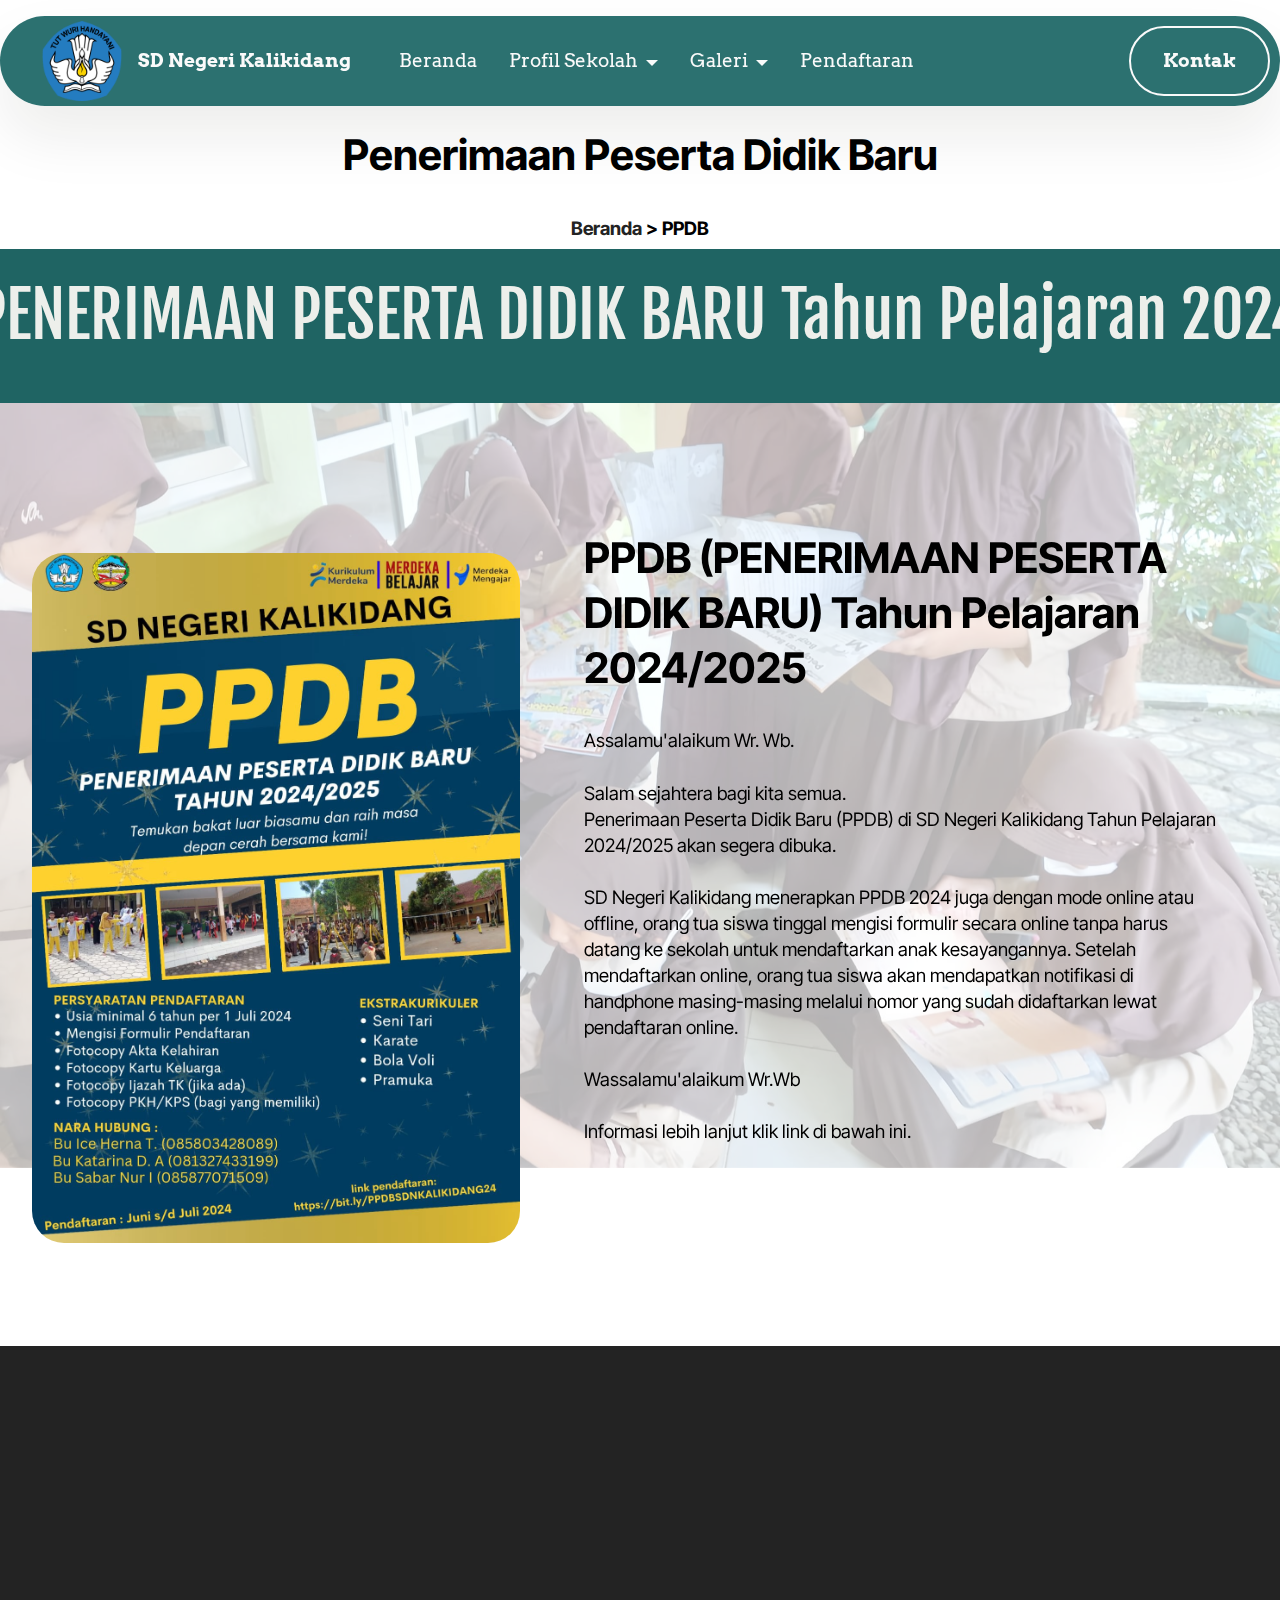
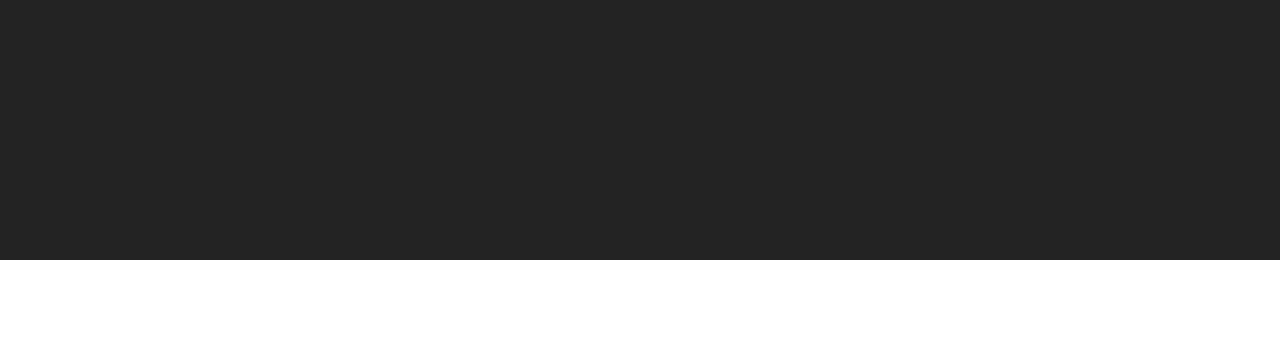
==== commit 4b38d2a5: "create github pages" ====
--- a/page10.html
+++ b/page10.html
@@ -28,7 +28,7 @@
   <noscript><link rel="stylesheet" href="https://fonts.googleapis.com/css?family=Noto+Sans+SC:100,200,300,400,500,600,700,800,900&display=swap"></noscript>
   <link rel="preload" href="https://fonts.googleapis.com/css?family=Arvo:400,400i,700,700i&display=swap" as="style" onload="this.onload=null;this.rel='stylesheet'">
   <noscript><link rel="stylesheet" href="https://fonts.googleapis.com/css?family=Arvo:400,400i,700,700i&display=swap"></noscript>
-  <link rel="preload" as="style" href="assets/mobirise/css/mbr-additional.css?v=NImbN9"><link rel="stylesheet" href="assets/mobirise/css/mbr-additional.css?v=NImbN9" type="text/css">
+  <link rel="preload" as="style" href="assets/mobirise/css/mbr-additional.css?v=y2V8z4"><link rel="stylesheet" href="assets/mobirise/css/mbr-additional.css?v=y2V8z4" type="text/css">
 
   
   
@@ -58,7 +58,7 @@
 				</div>
 			</button>
 			<div class="collapse navbar-collapse" id="navbarSupportedContent">
-				<ul class="navbar-nav nav-dropdown" data-app-modern-menu="true"><li class="nav-item"><a class="nav-link link text-white text-primary display-4" href="index.html">Beranda</a></li><li class="nav-item dropdown"><a class="nav-link link dropdown-toggle text-white display-4" href="https://mobiri.se" aria-expanded="false" data-toggle="dropdown-submenu" data-bs-toggle="dropdown" data-bs-auto-close="outside">Profil Sekolah</a><div class="dropdown-menu" aria-labelledby="dropdown-971"><a class="show dropdown-item text-white display-4" href="page2.html">Sambutan&nbsp;</a><a class="show dropdown-item text-white display-4" href="page3.html">Sejarah</a><a class="show dropdown-item text-white display-4" href="page4.html">Visi &amp; Misi</a><a class="show dropdown-item text-white display-4" href="page5.html">Struktur&nbsp;</a><a class="text-white show dropdown-item text-primary display-4" href="page11.html">Tenaga Pendidik</a></div></li><li class="nav-item dropdown"><a class="nav-link link dropdown-toggle text-white show display-4" href="https://mobiri.se" data-toggle="dropdown-submenu" data-bs-toggle="dropdown" data-bs-auto-close="outside" aria-expanded="false">Galeri</a><div class="dropdown-menu show" aria-labelledby="dropdown-722" data-bs-popper="none"><a class="dropdown-item text-white text-primary display-4" href="page7.html">Kegiatan</a><a class="dropdown-item text-white text-primary display-4" href="page6.html">Prestasi</a><a class="dropdown-item text-white text-primary display-4" href="page9.html">Vidio&nbsp;</a></div></li><li class="nav-item"><a class="nav-link link text-white text-primary display-4" href="page10.html">Pendaftaran</a></li></ul>
+				<ul class="navbar-nav nav-dropdown" data-app-modern-menu="true"><li class="nav-item"><a class="nav-link link text-white text-primary display-4" href="index.html">Beranda</a></li><li class="nav-item dropdown"><a class="nav-link link dropdown-toggle text-white display-4" href="https://mobiri.se" aria-expanded="false" data-toggle="dropdown-submenu" data-bs-toggle="dropdown" data-bs-auto-close="outside">Profil Sekolah</a><div class="dropdown-menu" aria-labelledby="dropdown-971"><a class="show dropdown-item text-white display-4" href="page2.html">Sambutan&nbsp;</a><a class="show dropdown-item text-white display-4" href="page3.html">Sejarah</a><a class="show dropdown-item text-white display-4" href="page4.html">Visi &amp; Misi</a><a class="show dropdown-item text-white text-primary display-4" href="page5.html">Struktur&nbsp;</a><a class="text-white show dropdown-item text-primary display-4" href="page11.html">Tenaga Pendidik</a></div></li><li class="nav-item dropdown"><a class="nav-link link dropdown-toggle text-white show display-4" href="https://mobiri.se" data-toggle="dropdown-submenu" data-bs-toggle="dropdown" data-bs-auto-close="outside" aria-expanded="false">Galeri</a><div class="dropdown-menu show" aria-labelledby="dropdown-722" data-bs-popper="none"><a class="dropdown-item text-white text-primary display-4" href="page7.html">Kegiatan</a><a class="dropdown-item text-white text-primary display-4" href="page6.html">Prestasi</a><a class="dropdown-item text-white text-primary display-4" href="page9.html">Vidio&nbsp;</a></div></li><li class="nav-item"><a class="nav-link link text-white text-primary display-4" href="page10.html">Pendaftaran</a></li></ul>
 				
 				<div class="navbar-buttons mbr-section-btn"><a class="btn btn-white-outline display-4" href="https://wa.me/6285225894532">Kontak</a></div>
 			</div>
@@ -173,7 +173,7 @@
             </div>
         </div>
     </div>
-</section><section class="display-7" style="padding: 0;align-items: center;justify-content: center;flex-wrap: wrap;    align-content: center;display: flex;position: relative;height: 4rem;"><a href="https://mobiri.se/3098261" style="flex: 1 1;height: 4rem;position: absolute;width: 100%;z-index: 1;"><img alt="" style="height: 4rem;" src="[data-uri]"></a><p style="margin: 0;text-align: center;" class="display-7">&#8204;</p><a style="z-index:1" href="https://mobirise.com/builder/ai-website-maker.html">AI Website Maker</a></section><script src="assets/bootstrap/js/bootstrap.bundle.min.js"></script>  <script src="assets/parallax/jarallax.js"></script>  <script src="assets/smoothscroll/smooth-scroll.js"></script>  <script src="assets/ytplayer/index.js"></script>  <script src="assets/dropdown/js/navbar-dropdown.js"></script>  <script src="assets/vimeoplayer/player.js"></script>  <script src="assets/theme/js/script.js"></script>  
+</section><section class="display-7" style="padding: 0;align-items: center;justify-content: center;flex-wrap: wrap;    align-content: center;display: flex;position: relative;height: 4rem;"><a href="https://mobiri.se/3098261" style="flex: 1 1;height: 4rem;position: absolute;width: 100%;z-index: 1;"><img alt="" style="height: 4rem;" src="[data-uri]"></a><p style="margin: 0;text-align: center;" class="display-7">&#8204;</p><a style="z-index:1" href="https://mobirise.com/builder/ai-website-builder.html">Free AI Website Software</a></section><script src="assets/bootstrap/js/bootstrap.bundle.min.js"></script>  <script src="assets/parallax/jarallax.js"></script>  <script src="assets/smoothscroll/smooth-scroll.js"></script>  <script src="assets/ytplayer/index.js"></script>  <script src="assets/dropdown/js/navbar-dropdown.js"></script>  <script src="assets/vimeoplayer/player.js"></script>  <script src="assets/theme/js/script.js"></script>  
   
   
  <div id="scrollToTop" class="scrollToTop mbr-arrow-up"><a style="text-align: center;"><i class="mbr-arrow-up-icon mbr-arrow-up-icon-cm cm-icon cm-icon-smallarrow-up"></i></a></div>
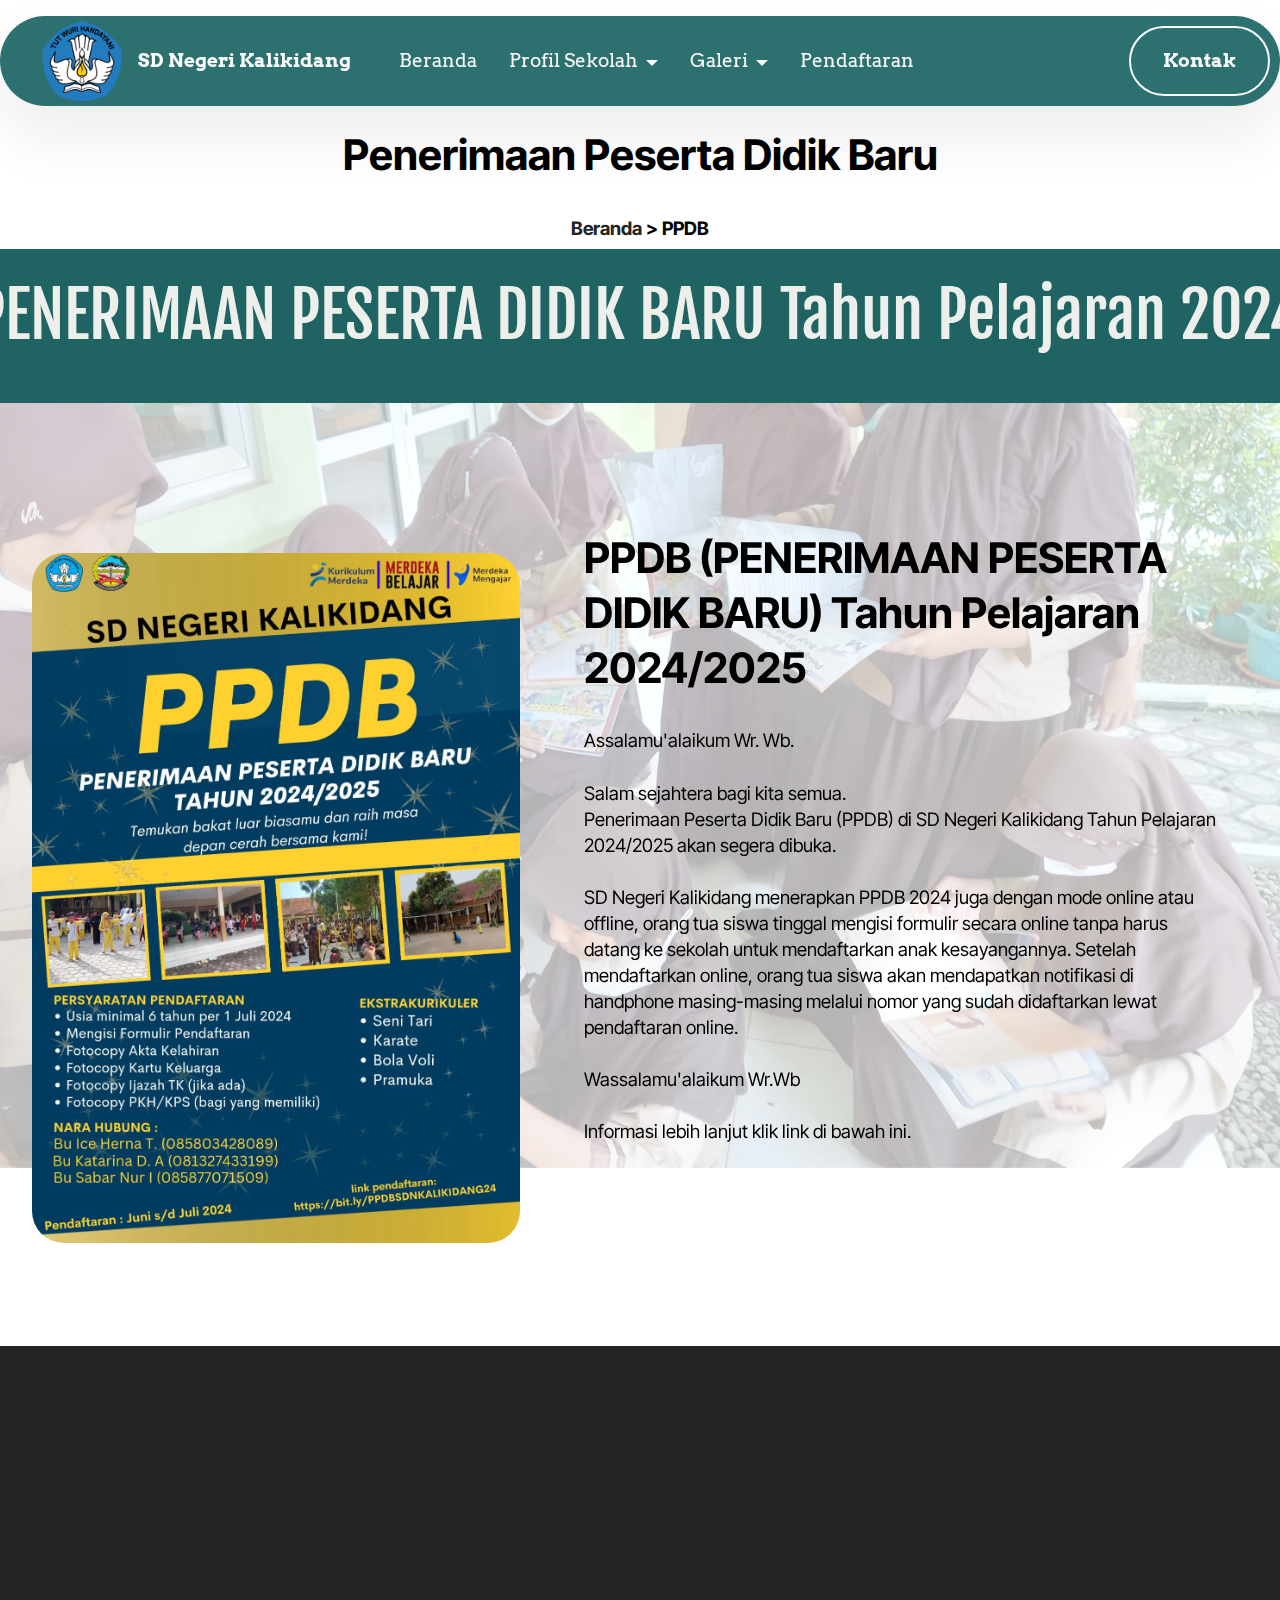
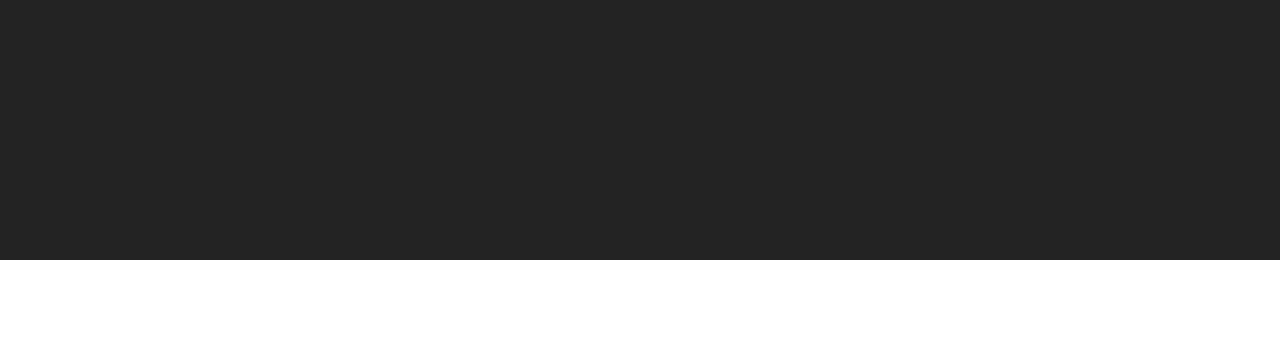
==== commit 3599c413: "create github pages" ====
--- a/page10.html
+++ b/page10.html
@@ -28,7 +28,7 @@
   <noscript><link rel="stylesheet" href="https://fonts.googleapis.com/css?family=Noto+Sans+SC:100,200,300,400,500,600,700,800,900&display=swap"></noscript>
   <link rel="preload" href="https://fonts.googleapis.com/css?family=Arvo:400,400i,700,700i&display=swap" as="style" onload="this.onload=null;this.rel='stylesheet'">
   <noscript><link rel="stylesheet" href="https://fonts.googleapis.com/css?family=Arvo:400,400i,700,700i&display=swap"></noscript>
-  <link rel="preload" as="style" href="assets/mobirise/css/mbr-additional.css?v=y2V8z4"><link rel="stylesheet" href="assets/mobirise/css/mbr-additional.css?v=y2V8z4" type="text/css">
+  <link rel="preload" as="style" href="assets/mobirise/css/mbr-additional.css?v=gKgJSZ"><link rel="stylesheet" href="assets/mobirise/css/mbr-additional.css?v=gKgJSZ" type="text/css">
 
   
   
@@ -119,7 +119,7 @@
 <br>Penerimaan Peserta Didik Baru (PPDB) di SD Negeri Kalikidang  Tahun Pelajaran 2024/2025 akan segera dibuka.
 <br><br>SD Negeri Kalikidang menerapkan PPDB 2024 juga dengan mode online atau offline, orang tua siswa tinggal mengisi formulir secara online tanpa harus datang ke sekolah untuk mendaftarkan anak kesayangannya. Setelah mendaftarkan online, orang tua siswa akan mendapatkan notifikasi di handphone masing-masing melalui nomor yang sudah didaftarkan lewat pendaftaran online.
 <br><br>Wassalamu'alaikum Wr.Wb<br><br>Informasi lebih lanjut klik link di bawah ini.</p>
-					<div class="mbr-section-btn align-left mt-3"><a class="btn btn-primary display-7" href="https://bit.ly/PPDBSDNKALIKIDANG24">DAFTAR SEKARANG</a></div>
+					<div class="mbr-section-btn align-left mt-3"><a class="btn btn-black display-7" href="https://bit.ly/PPDBSDNKALIKIDANG24">DAFTAR SEKARANG</a></div>
 				</div>
 			</div>
 		</div>
@@ -173,7 +173,7 @@
             </div>
         </div>
     </div>
-</section><section class="display-7" style="padding: 0;align-items: center;justify-content: center;flex-wrap: wrap;    align-content: center;display: flex;position: relative;height: 4rem;"><a href="https://mobiri.se/3098261" style="flex: 1 1;height: 4rem;position: absolute;width: 100%;z-index: 1;"><img alt="" style="height: 4rem;" src="[data-uri]"></a><p style="margin: 0;text-align: center;" class="display-7">&#8204;</p><a style="z-index:1" href="https://mobirise.com/builder/ai-website-builder.html">Free AI Website Software</a></section><script src="assets/bootstrap/js/bootstrap.bundle.min.js"></script>  <script src="assets/parallax/jarallax.js"></script>  <script src="assets/smoothscroll/smooth-scroll.js"></script>  <script src="assets/ytplayer/index.js"></script>  <script src="assets/dropdown/js/navbar-dropdown.js"></script>  <script src="assets/vimeoplayer/player.js"></script>  <script src="assets/theme/js/script.js"></script>  
+</section><section class="display-7" style="padding: 0;align-items: center;justify-content: center;flex-wrap: wrap;    align-content: center;display: flex;position: relative;height: 4rem;"><a href="https://mobiri.se/3098261" style="flex: 1 1;height: 4rem;position: absolute;width: 100%;z-index: 1;"><img alt="" style="height: 4rem;" src="[data-uri]"></a><p style="margin: 0;text-align: center;" class="display-7">&#8204;</p><a style="z-index:1" href="https://mobirise.com/html-builder.html">HTML Website Builder</a></section><script src="assets/bootstrap/js/bootstrap.bundle.min.js"></script>  <script src="assets/parallax/jarallax.js"></script>  <script src="assets/smoothscroll/smooth-scroll.js"></script>  <script src="assets/ytplayer/index.js"></script>  <script src="assets/dropdown/js/navbar-dropdown.js"></script>  <script src="assets/vimeoplayer/player.js"></script>  <script src="assets/theme/js/script.js"></script>  
   
   
  <div id="scrollToTop" class="scrollToTop mbr-arrow-up"><a style="text-align: center;"><i class="mbr-arrow-up-icon mbr-arrow-up-icon-cm cm-icon cm-icon-smallarrow-up"></i></a></div>
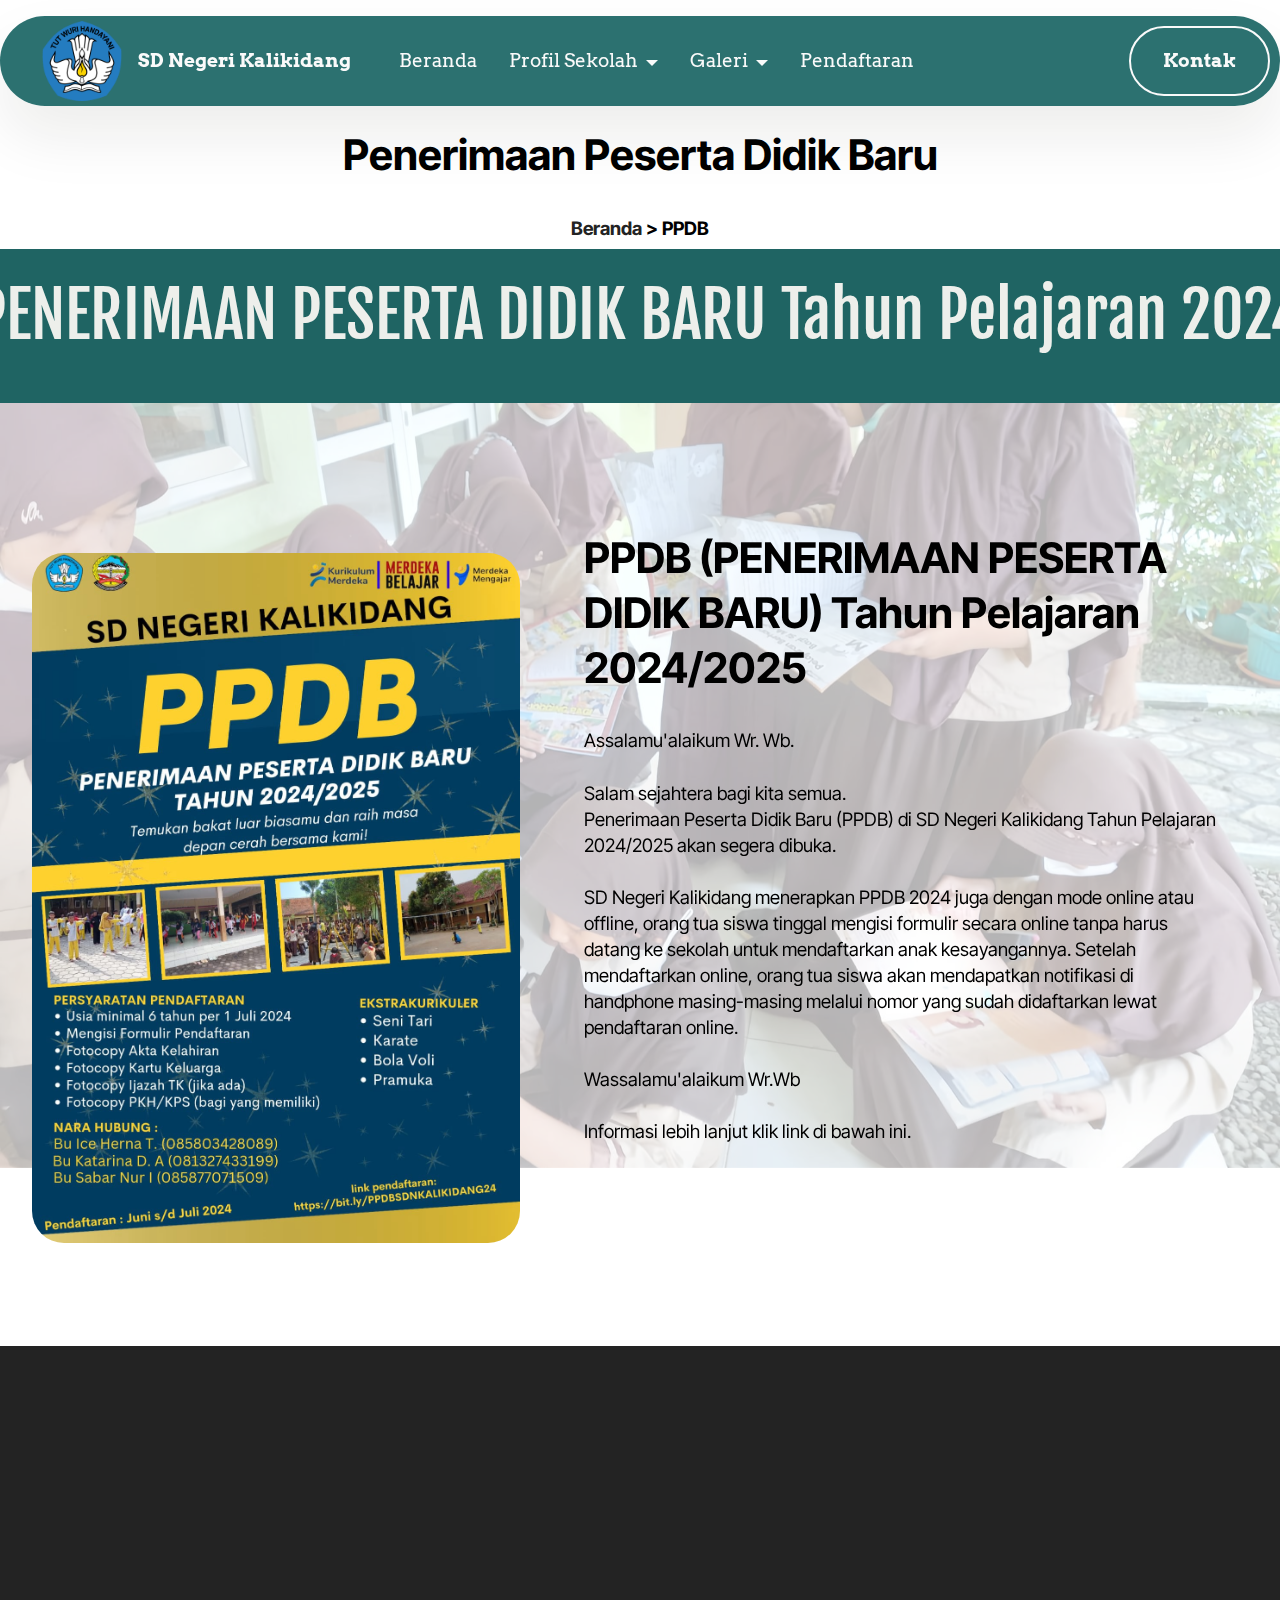
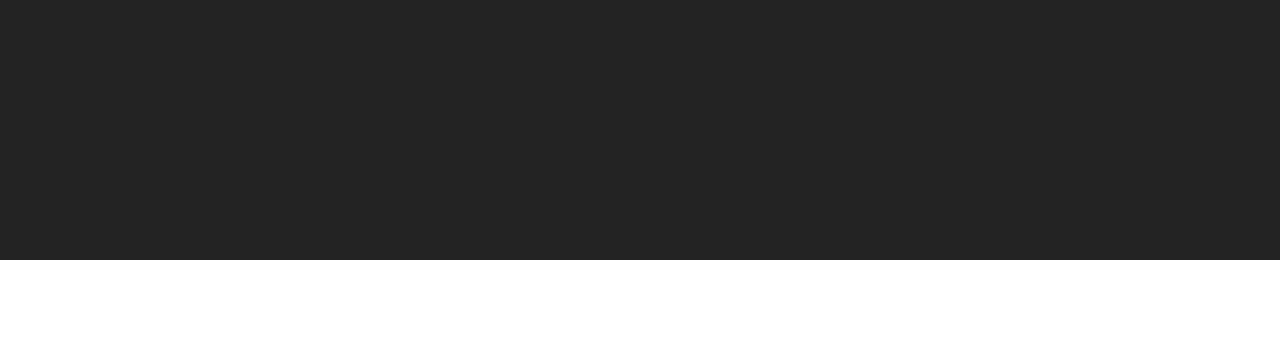
==== commit 335c5cd8: "create github pages" ====
--- a/page10.html
+++ b/page10.html
@@ -28,7 +28,7 @@
   <noscript><link rel="stylesheet" href="https://fonts.googleapis.com/css?family=Noto+Sans+SC:100,200,300,400,500,600,700,800,900&display=swap"></noscript>
   <link rel="preload" href="https://fonts.googleapis.com/css?family=Arvo:400,400i,700,700i&display=swap" as="style" onload="this.onload=null;this.rel='stylesheet'">
   <noscript><link rel="stylesheet" href="https://fonts.googleapis.com/css?family=Arvo:400,400i,700,700i&display=swap"></noscript>
-  <link rel="preload" as="style" href="assets/mobirise/css/mbr-additional.css?v=gKgJSZ"><link rel="stylesheet" href="assets/mobirise/css/mbr-additional.css?v=gKgJSZ" type="text/css">
+  <link rel="preload" as="style" href="assets/mobirise/css/mbr-additional.css?v=XqkwZI"><link rel="stylesheet" href="assets/mobirise/css/mbr-additional.css?v=XqkwZI" type="text/css">
 
   
   
@@ -149,7 +149,7 @@
                     </a><li class="mbr-text item-wrap"><br></li>
                 </ul>
                 <h5 class="mbr-section-subtitle mbr-fonts-style mb-2 mt-5 display-7"><strong><br></strong><strong><br></strong><strong>Jam Kerja</strong></h5>
-                <p class="mbr-text mbr-fonts-style mb-4 display-7">Senin - Kamis : Pukul 07.00 - 16.00 WIB<br>Jumat : Pukul 07.30 - 11.30 WIB
+                <p class="mbr-text mbr-fonts-style mb-4 display-7">Senin - Kamis : Pukul 07.00 - 15.15 WIB<br>Jumat : Pukul 07.30 - 15.00 WIB
 <br>Sabtu &amp; Minggu : Libur
 <br>
 <br></p>
@@ -173,7 +173,7 @@
             </div>
         </div>
     </div>
-</section><section class="display-7" style="padding: 0;align-items: center;justify-content: center;flex-wrap: wrap;    align-content: center;display: flex;position: relative;height: 4rem;"><a href="https://mobiri.se/3098261" style="flex: 1 1;height: 4rem;position: absolute;width: 100%;z-index: 1;"><img alt="" style="height: 4rem;" src="[data-uri]"></a><p style="margin: 0;text-align: center;" class="display-7">&#8204;</p><a style="z-index:1" href="https://mobirise.com/html-builder.html">HTML Website Builder</a></section><script src="assets/bootstrap/js/bootstrap.bundle.min.js"></script>  <script src="assets/parallax/jarallax.js"></script>  <script src="assets/smoothscroll/smooth-scroll.js"></script>  <script src="assets/ytplayer/index.js"></script>  <script src="assets/dropdown/js/navbar-dropdown.js"></script>  <script src="assets/vimeoplayer/player.js"></script>  <script src="assets/theme/js/script.js"></script>  
+</section><section class="display-7" style="padding: 0;align-items: center;justify-content: center;flex-wrap: wrap;    align-content: center;display: flex;position: relative;height: 4rem;"><a href="https://mobiri.se/3098261" style="flex: 1 1;height: 4rem;position: absolute;width: 100%;z-index: 1;"><img alt="" style="height: 4rem;" src="[data-uri]"></a><p style="margin: 0;text-align: center;" class="display-7">&#8204;</p><a style="z-index:1" href="https://mobirise.com/builder/ai-website-creator.html">Free AI Website Creator</a></section><script src="assets/bootstrap/js/bootstrap.bundle.min.js"></script>  <script src="assets/parallax/jarallax.js"></script>  <script src="assets/smoothscroll/smooth-scroll.js"></script>  <script src="assets/ytplayer/index.js"></script>  <script src="assets/dropdown/js/navbar-dropdown.js"></script>  <script src="assets/vimeoplayer/player.js"></script>  <script src="assets/theme/js/script.js"></script>  
   
   
  <div id="scrollToTop" class="scrollToTop mbr-arrow-up"><a style="text-align: center;"><i class="mbr-arrow-up-icon mbr-arrow-up-icon-cm cm-icon cm-icon-smallarrow-up"></i></a></div>
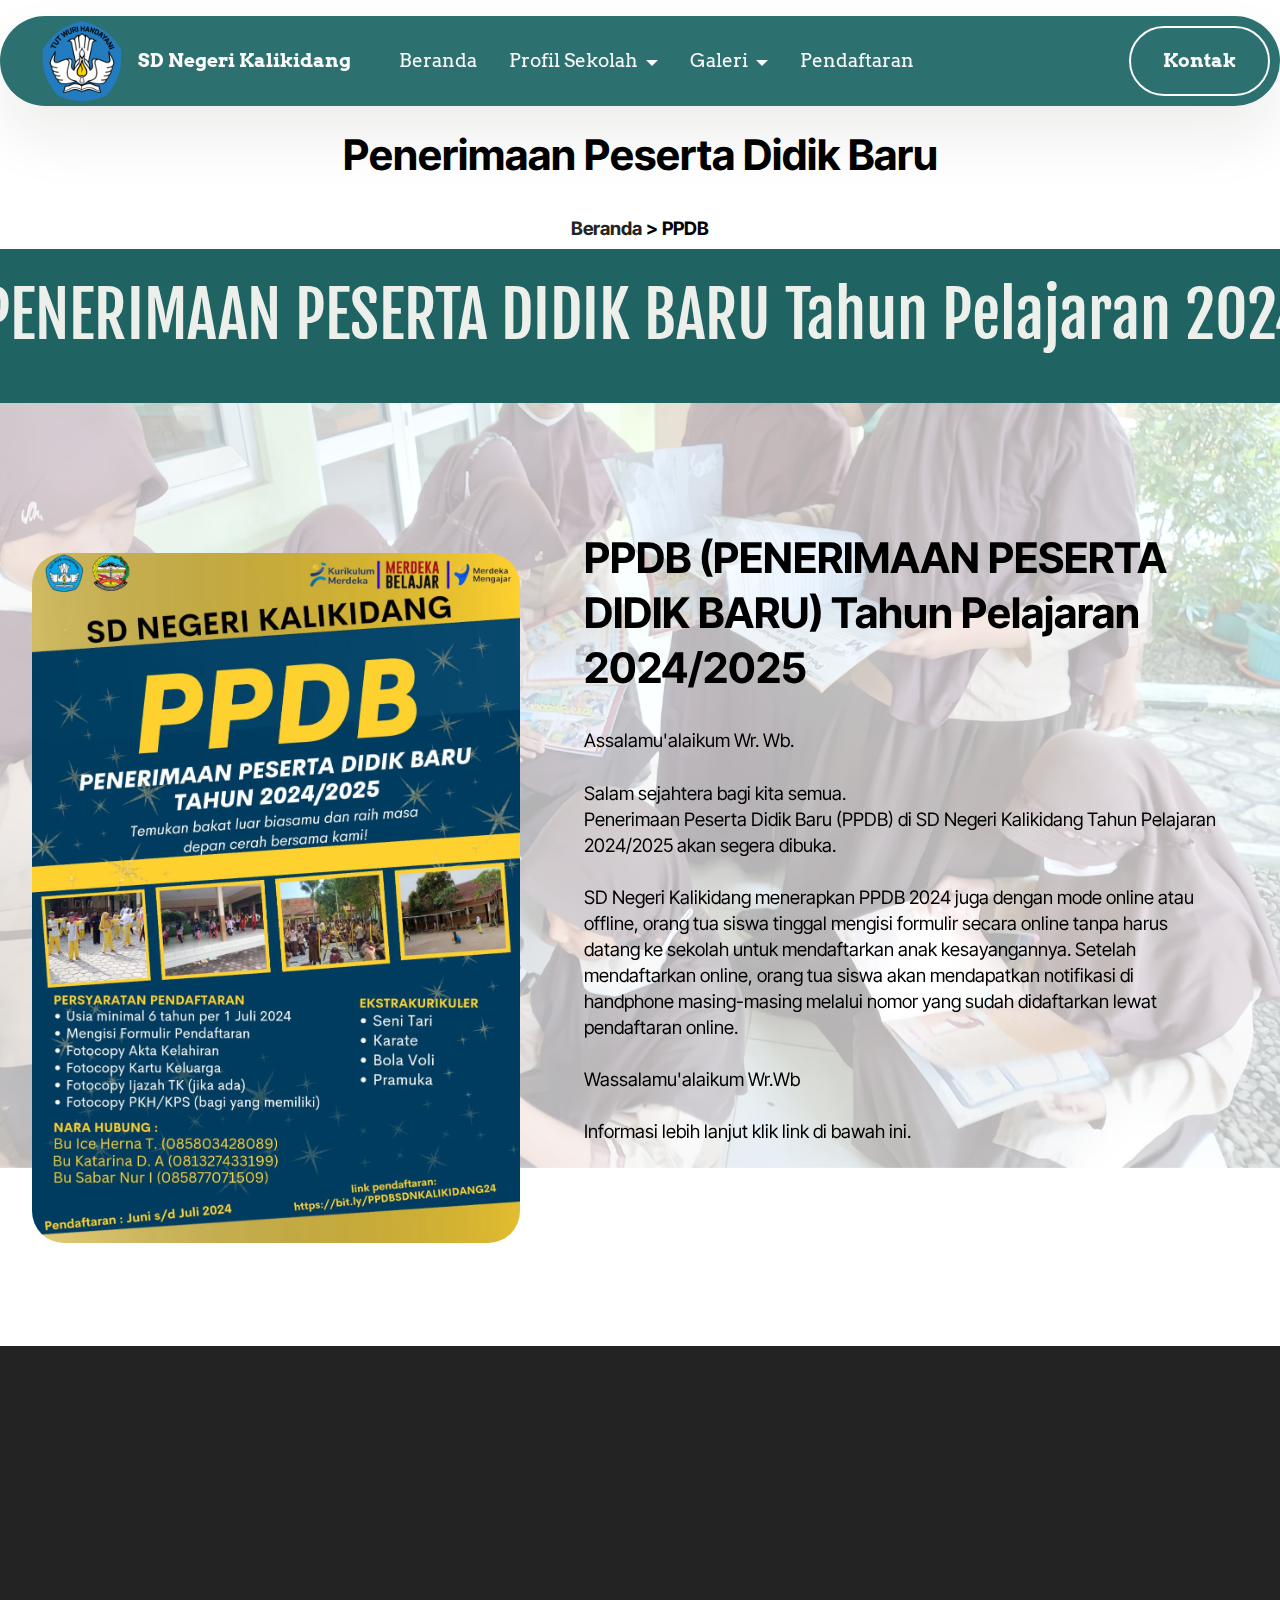
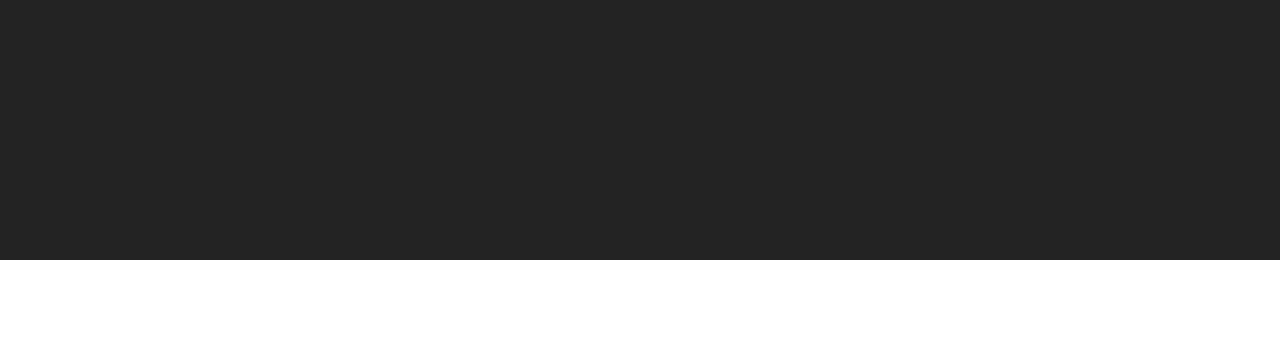
==== commit 7ddc144f: "create github pages" ====
--- a/page10.html
+++ b/page10.html
@@ -28,7 +28,7 @@
   <noscript><link rel="stylesheet" href="https://fonts.googleapis.com/css?family=Noto+Sans+SC:100,200,300,400,500,600,700,800,900&display=swap"></noscript>
   <link rel="preload" href="https://fonts.googleapis.com/css?family=Arvo:400,400i,700,700i&display=swap" as="style" onload="this.onload=null;this.rel='stylesheet'">
   <noscript><link rel="stylesheet" href="https://fonts.googleapis.com/css?family=Arvo:400,400i,700,700i&display=swap"></noscript>
-  <link rel="preload" as="style" href="assets/mobirise/css/mbr-additional.css?v=XqkwZI"><link rel="stylesheet" href="assets/mobirise/css/mbr-additional.css?v=XqkwZI" type="text/css">
+  <link rel="preload" as="style" href="assets/mobirise/css/mbr-additional.css?v=Qmc7pK"><link rel="stylesheet" href="assets/mobirise/css/mbr-additional.css?v=Qmc7pK" type="text/css">
 
   
   
@@ -149,7 +149,7 @@
                     </a><li class="mbr-text item-wrap"><br></li>
                 </ul>
                 <h5 class="mbr-section-subtitle mbr-fonts-style mb-2 mt-5 display-7"><strong><br></strong><strong><br></strong><strong>Jam Kerja</strong></h5>
-                <p class="mbr-text mbr-fonts-style mb-4 display-7">Senin - Kamis : Pukul 07.00 - 15.15 WIB<br>Jumat : Pukul 07.30 - 15.00 WIB
+                <p class="mbr-text mbr-fonts-style mb-4 display-7">Senin - Kamis : Pukul 07.00 - 15.15 WIB<br>Jumat : Pukul 07.00 - 15.00 WIB
 <br>Sabtu &amp; Minggu : Libur
 <br>
 <br></p>
@@ -173,7 +173,7 @@
             </div>
         </div>
     </div>
-</section><section class="display-7" style="padding: 0;align-items: center;justify-content: center;flex-wrap: wrap;    align-content: center;display: flex;position: relative;height: 4rem;"><a href="https://mobiri.se/3098261" style="flex: 1 1;height: 4rem;position: absolute;width: 100%;z-index: 1;"><img alt="" style="height: 4rem;" src="[data-uri]"></a><p style="margin: 0;text-align: center;" class="display-7">&#8204;</p><a style="z-index:1" href="https://mobirise.com/builder/ai-website-creator.html">Free AI Website Creator</a></section><script src="assets/bootstrap/js/bootstrap.bundle.min.js"></script>  <script src="assets/parallax/jarallax.js"></script>  <script src="assets/smoothscroll/smooth-scroll.js"></script>  <script src="assets/ytplayer/index.js"></script>  <script src="assets/dropdown/js/navbar-dropdown.js"></script>  <script src="assets/vimeoplayer/player.js"></script>  <script src="assets/theme/js/script.js"></script>  
+</section><section class="display-7" style="padding: 0;align-items: center;justify-content: center;flex-wrap: wrap;    align-content: center;display: flex;position: relative;height: 4rem;"><a href="https://mobiri.se/3098261" style="flex: 1 1;height: 4rem;position: absolute;width: 100%;z-index: 1;"><img alt="" style="height: 4rem;" src="[data-uri]"></a><p style="margin: 0;text-align: center;" class="display-7">&#8204;</p><a style="z-index:1" href="https://mobirise.com/builder/ai-website-builder.html">Free AI Website Builder</a></section><script src="assets/bootstrap/js/bootstrap.bundle.min.js"></script>  <script src="assets/parallax/jarallax.js"></script>  <script src="assets/smoothscroll/smooth-scroll.js"></script>  <script src="assets/ytplayer/index.js"></script>  <script src="assets/dropdown/js/navbar-dropdown.js"></script>  <script src="assets/vimeoplayer/player.js"></script>  <script src="assets/theme/js/script.js"></script>  
   
   
  <div id="scrollToTop" class="scrollToTop mbr-arrow-up"><a style="text-align: center;"><i class="mbr-arrow-up-icon mbr-arrow-up-icon-cm cm-icon cm-icon-smallarrow-up"></i></a></div>
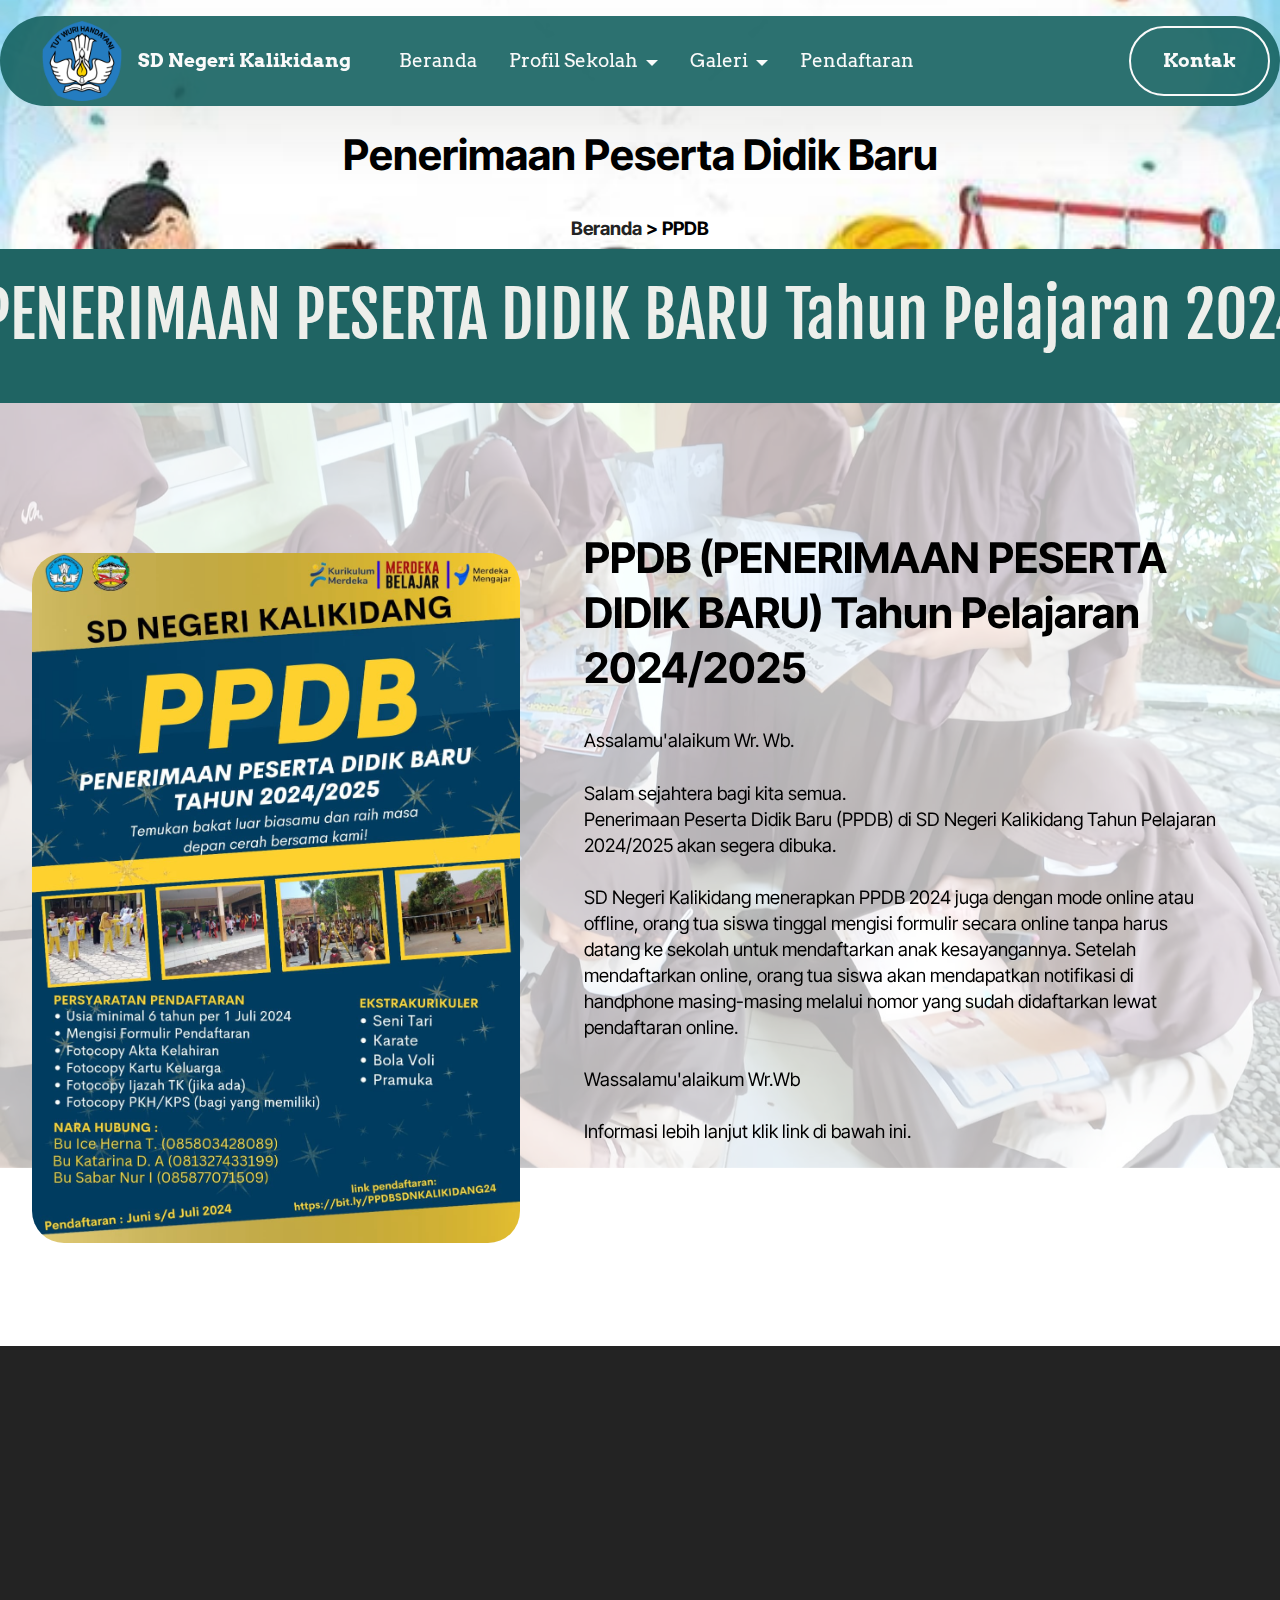
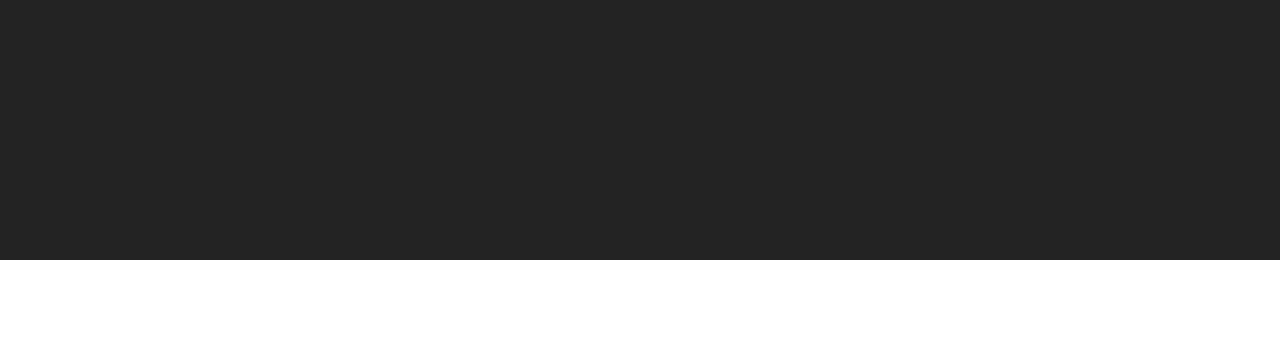
==== commit ec238df3: "create github pages" ====
--- a/page10.html
+++ b/page10.html
@@ -28,7 +28,7 @@
   <noscript><link rel="stylesheet" href="https://fonts.googleapis.com/css?family=Noto+Sans+SC:100,200,300,400,500,600,700,800,900&display=swap"></noscript>
   <link rel="preload" href="https://fonts.googleapis.com/css?family=Arvo:400,400i,700,700i&display=swap" as="style" onload="this.onload=null;this.rel='stylesheet'">
   <noscript><link rel="stylesheet" href="https://fonts.googleapis.com/css?family=Arvo:400,400i,700,700i&display=swap"></noscript>
-  <link rel="preload" as="style" href="assets/mobirise/css/mbr-additional.css?v=Qmc7pK"><link rel="stylesheet" href="assets/mobirise/css/mbr-additional.css?v=Qmc7pK" type="text/css">
+  <link rel="preload" as="style" href="assets/mobirise/css/mbr-additional.css?v=Kmhr5i"><link rel="stylesheet" href="assets/mobirise/css/mbr-additional.css?v=Kmhr5i" type="text/css">
 
   
   
@@ -58,7 +58,7 @@
 				</div>
 			</button>
 			<div class="collapse navbar-collapse" id="navbarSupportedContent">
-				<ul class="navbar-nav nav-dropdown" data-app-modern-menu="true"><li class="nav-item"><a class="nav-link link text-white text-primary display-4" href="index.html">Beranda</a></li><li class="nav-item dropdown"><a class="nav-link link dropdown-toggle text-white display-4" href="https://mobiri.se" aria-expanded="false" data-toggle="dropdown-submenu" data-bs-toggle="dropdown" data-bs-auto-close="outside">Profil Sekolah</a><div class="dropdown-menu" aria-labelledby="dropdown-971"><a class="show dropdown-item text-white display-4" href="page2.html">Sambutan&nbsp;</a><a class="show dropdown-item text-white display-4" href="page3.html">Sejarah</a><a class="show dropdown-item text-white display-4" href="page4.html">Visi &amp; Misi</a><a class="show dropdown-item text-white text-primary display-4" href="page5.html">Struktur&nbsp;</a><a class="text-white show dropdown-item text-primary display-4" href="page11.html">Tenaga Pendidik</a></div></li><li class="nav-item dropdown"><a class="nav-link link dropdown-toggle text-white show display-4" href="https://mobiri.se" data-toggle="dropdown-submenu" data-bs-toggle="dropdown" data-bs-auto-close="outside" aria-expanded="false">Galeri</a><div class="dropdown-menu show" aria-labelledby="dropdown-722" data-bs-popper="none"><a class="dropdown-item text-white text-primary display-4" href="page7.html">Kegiatan</a><a class="dropdown-item text-white text-primary display-4" href="page6.html">Prestasi</a><a class="dropdown-item text-white text-primary display-4" href="page9.html">Vidio&nbsp;</a></div></li><li class="nav-item"><a class="nav-link link text-white text-primary display-4" href="page10.html">Pendaftaran</a></li></ul>
+				<ul class="navbar-nav nav-dropdown" data-app-modern-menu="true"><li class="nav-item"><a class="nav-link link text-white text-primary display-4" href="index.html">Beranda</a></li><li class="nav-item dropdown"><a class="nav-link link dropdown-toggle text-white display-4" href="https://mobiri.se" aria-expanded="false" data-toggle="dropdown-submenu" data-bs-toggle="dropdown" data-bs-auto-close="outside">Profil Sekolah</a><div class="dropdown-menu" aria-labelledby="dropdown-971"><a class="show dropdown-item text-white display-4" href="page2.html">Sambutan&nbsp;</a><a class="show dropdown-item text-white display-4" href="page3.html">Sejarah</a><a class="show dropdown-item text-white display-4" href="page4.html">Visi &amp; Misi</a><a class="show dropdown-item text-white text-primary display-4" href="page5.html">Struktur&nbsp;</a><a class="text-white show dropdown-item text-primary display-4" href="page11.html">Tenaga Pendidik</a></div></li><li class="nav-item dropdown"><a class="nav-link link dropdown-toggle text-white display-4" href="https://mobiri.se" data-toggle="dropdown-submenu" data-bs-toggle="dropdown" data-bs-auto-close="outside" aria-expanded="false">Galeri</a><div class="dropdown-menu" aria-labelledby="dropdown-722"><a class="dropdown-item text-white text-primary display-4" href="page7.html">Kegiatan</a><a class="dropdown-item text-white text-primary display-4" href="page6.html">Prestasi</a><a class="dropdown-item text-white text-primary display-4" href="page9.html">Vidio&nbsp;</a></div></li><li class="nav-item"><a class="nav-link link text-white text-primary display-4" href="page10.html">Pendaftaran</a></li></ul>
 				
 				<div class="navbar-buttons mbr-section-btn"><a class="btn btn-white-outline display-4" href="https://wa.me/6285225894532">Kontak</a></div>
 			</div>
@@ -66,12 +66,11 @@
 	</nav>
 </section>
 
-<section data-bs-version="5.1" class="article11 cid-ueywEL6BnB" data-bg-video="https://www.youtube.com/embed/e5Hc2B50Z7c?autoplay=1&amp;loop=1&amp;playlist=e5Hc2B50Z7c&amp;t=20&amp;mute=1&amp;playsinline=1&amp;controls=0&amp;showinfo=0&amp;autohide=1&amp;allowfullscreen=true&amp;mode=transparent" id="article11-1v">
+<section data-bs-version="5.1" class="article11 cid-ueywEL6BnB" id="article11-1v">
     
 
-    <div class="mbr-fallback-image disabled">
-    </div>
-    <div class="mbr-overlay" style="opacity: 0.2; background-color: rgb(255, 255, 255);">
+    
+    <div class="mbr-overlay" style="opacity: 0; background-color: rgb(255, 255, 255);">
     </div>
     <div class="container">
         <div class="row justify-content-center">
@@ -140,7 +139,7 @@
                 <p class="mbr-text mbr-fonts-style display-7">G7M9+3W4, Dusun III Kalikidang, Kalikidang, Kec. Sokaraja, Kabupaten Banyumas, Jawa Tengah 53181</p> <br>
                 <h5 class="mbr-section-subtitle mbr-fonts-style mb-2 mt-4 display-7"><strong><br></strong><strong>Kontak</strong><strong><br></strong></h5>
                 <p class="mbr-text mbr-fonts-style mb-4 display-7">
-                    <a href="mailto:sdkalikidang@yahoo.com" class="text-white">Email : sdkalikidang@yahoo.com</a> <br><a href="https://wa.me/6285225894532" class="text-white text-primary">WhatsApp : 085225894532</a><br><a href="sms:+6285803428089" class="text-white text-primary">Telepon :&nbsp;085803428089</a></p>
+                    <a href="mailto:sdkalikidang@yahoo.com" class="text-white">Email : sdkalikidang@yahoo.com</a> <br><a href="https://wa.me/6285225894532" class="text-white text-primary">WhatsApp : 085225894532</a><br><a href="tel:+6285803428089" class="text-white text-primary">Telepon :&nbsp;085803428089</a></p>
             </div>
             <div class="col-12 col-md-3 mbr-fonts-style display-4">
                 <h5 class="mbr-section-subtitle mbr-fonts-style mb-2 display-4"><strong><b>Formulir</b> <b>PPDB</b></strong></h5>
@@ -173,7 +172,7 @@
             </div>
         </div>
     </div>
-</section><section class="display-7" style="padding: 0;align-items: center;justify-content: center;flex-wrap: wrap;    align-content: center;display: flex;position: relative;height: 4rem;"><a href="https://mobiri.se/3098261" style="flex: 1 1;height: 4rem;position: absolute;width: 100%;z-index: 1;"><img alt="" style="height: 4rem;" src="[data-uri]"></a><p style="margin: 0;text-align: center;" class="display-7">&#8204;</p><a style="z-index:1" href="https://mobirise.com/builder/ai-website-builder.html">Free AI Website Builder</a></section><script src="assets/bootstrap/js/bootstrap.bundle.min.js"></script>  <script src="assets/parallax/jarallax.js"></script>  <script src="assets/smoothscroll/smooth-scroll.js"></script>  <script src="assets/ytplayer/index.js"></script>  <script src="assets/dropdown/js/navbar-dropdown.js"></script>  <script src="assets/vimeoplayer/player.js"></script>  <script src="assets/theme/js/script.js"></script>  
+</section><section class="display-7" style="padding: 0;align-items: center;justify-content: center;flex-wrap: wrap;    align-content: center;display: flex;position: relative;height: 4rem;"><a href="https://mobiri.se/3098261" style="flex: 1 1;height: 4rem;position: absolute;width: 100%;z-index: 1;"><img alt="" style="height: 4rem;" src="[data-uri]"></a><p style="margin: 0;text-align: center;" class="display-7">&#8204;</p><a style="z-index:1" href="https://mobirise.com/builder/no-code-website-builder.html">No Code Website Builder</a></section><script src="assets/bootstrap/js/bootstrap.bundle.min.js"></script>  <script src="assets/parallax/jarallax.js"></script>  <script src="assets/smoothscroll/smooth-scroll.js"></script>  <script src="assets/ytplayer/index.js"></script>  <script src="assets/dropdown/js/navbar-dropdown.js"></script>  <script src="assets/theme/js/script.js"></script>  
   
   
  <div id="scrollToTop" class="scrollToTop mbr-arrow-up"><a style="text-align: center;"><i class="mbr-arrow-up-icon mbr-arrow-up-icon-cm cm-icon cm-icon-smallarrow-up"></i></a></div>
--- a/assets/mobirise/css/mbr-additional.css
+++ b/assets/mobirise/css/mbr-additional.css
@@ -7526,6 +7526,7 @@
 .cid-ueywEL6BnB {
   padding-top: 8rem;
   padding-bottom: 0rem;
+  background-image: url("../../../assets/images/bg-pendftrn-563x400.jpg");
 }
 .cid-ueywEL6BnB .mbr-fallback-image.disabled {
   display: none;
@@ -7538,7 +7539,6 @@
   height: 100%;
   position: absolute;
   top: 0;
-  background-image: url("../../../assets/images/background1.jpg");
 }
 .cid-ueywEL6BnB .mbr-section-title {
   color: #000000;
--- a/assets/mobirise/css/mbr-additional.css
+++ b/assets/mobirise/css/mbr-additional.css
@@ -7526,6 +7526,7 @@
 .cid-ueywEL6BnB {
   padding-top: 8rem;
   padding-bottom: 0rem;
+  background-image: url("../../../assets/images/bg-pendftrn-563x400.jpg");
 }
 .cid-ueywEL6BnB .mbr-fallback-image.disabled {
   display: none;
@@ -7538,7 +7539,6 @@
   height: 100%;
   position: absolute;
   top: 0;
-  background-image: url("../../../assets/images/background1.jpg");
 }
 .cid-ueywEL6BnB .mbr-section-title {
   color: #000000;
